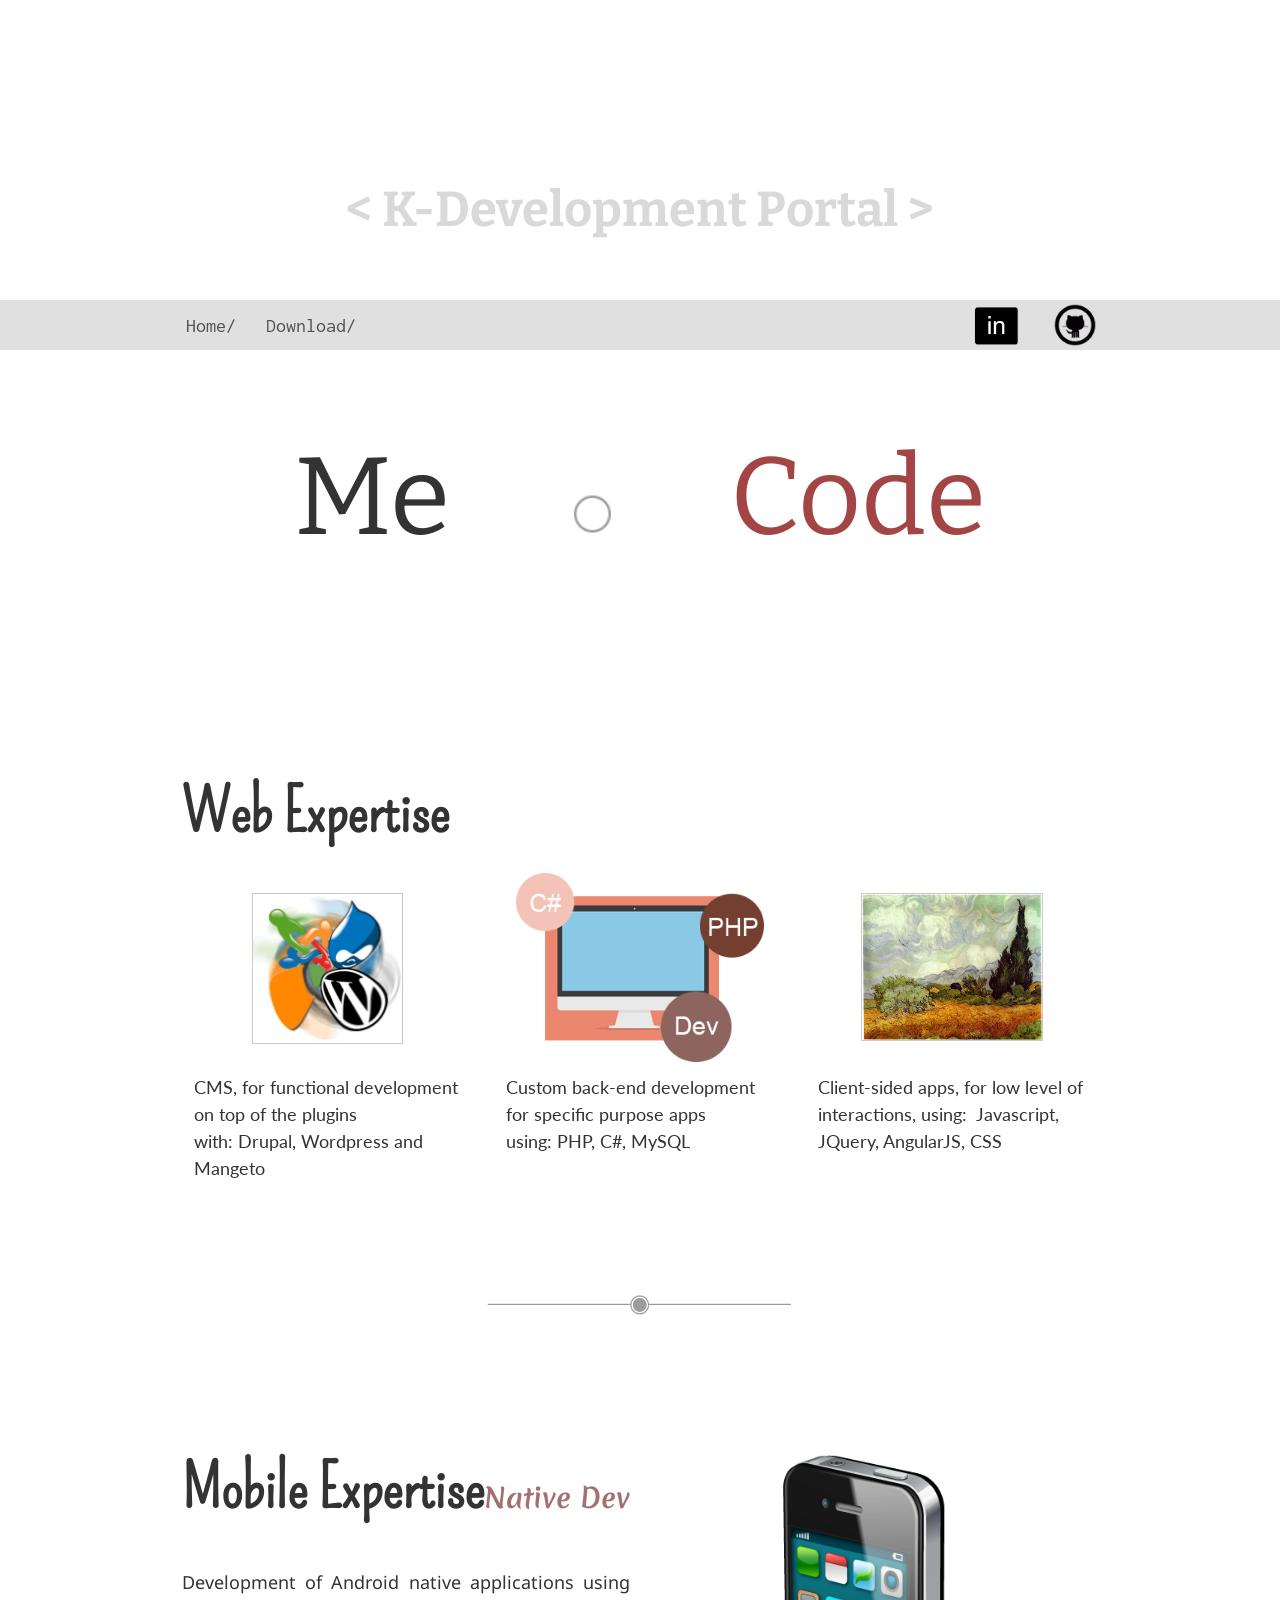
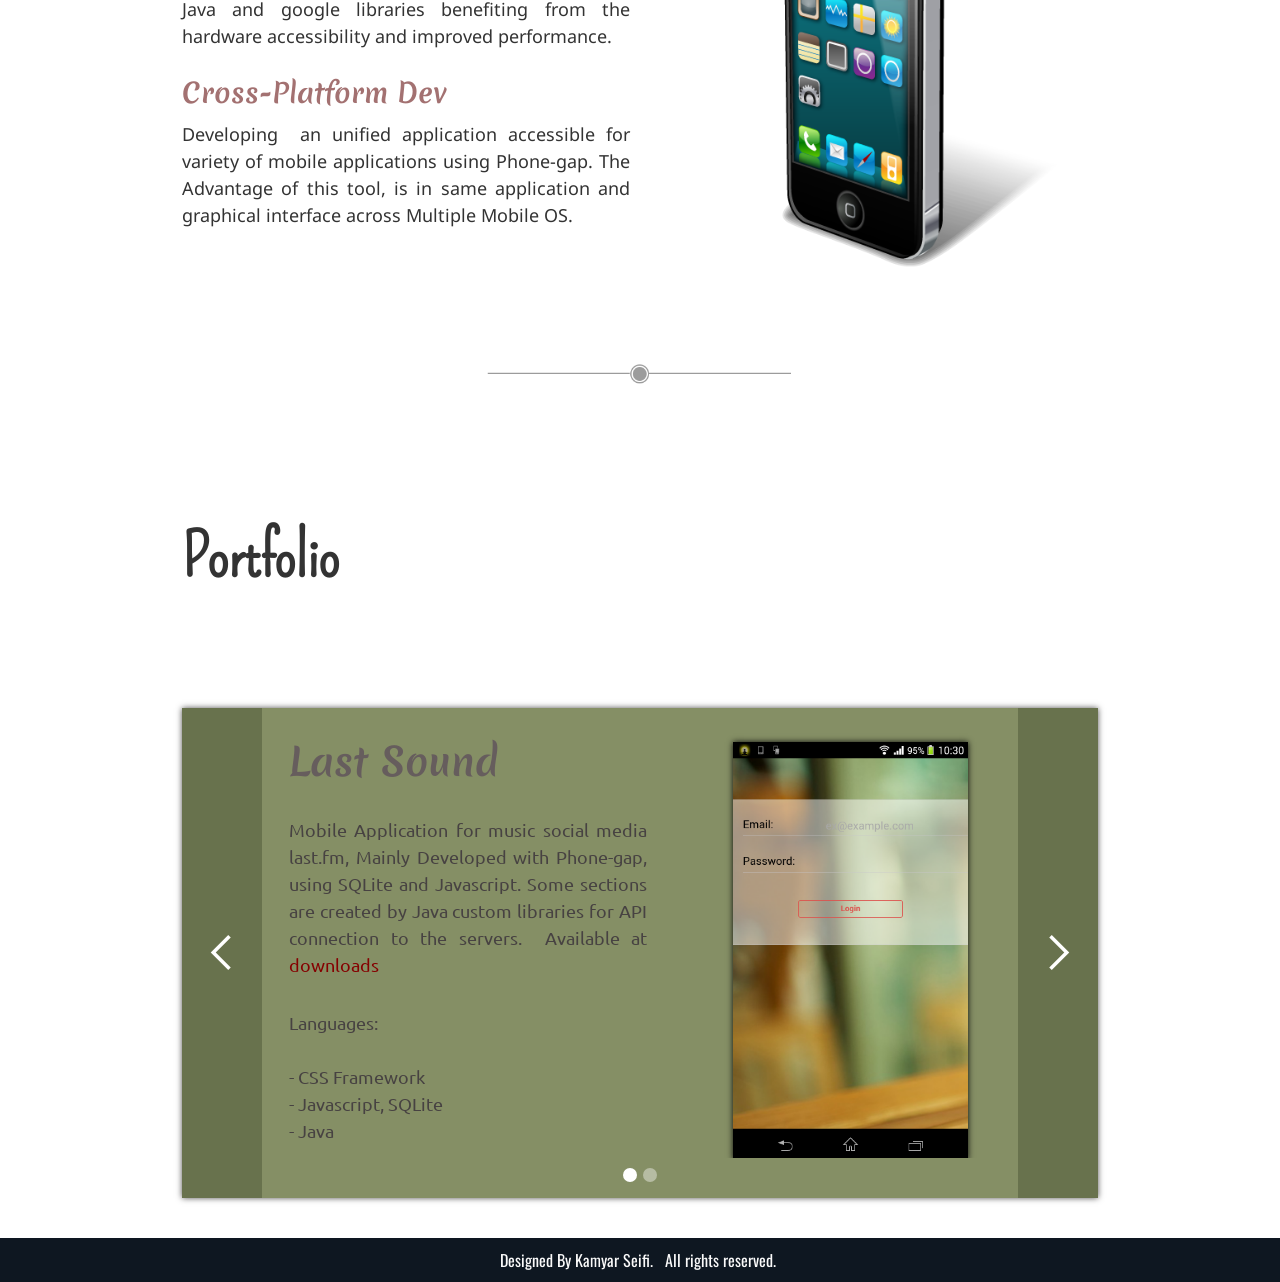
==== index.html @ 2f674eb9 "link fix" ====
<!DOCTYPE html>

<html><head>
<meta http-equiv="Content-Type" content="text/html; charset=UTF-8">
<meta charset="utf-8">
<title>Kamyar Seifi</title>
<meta name="description" content="Web and Mobile application development">
<meta name="keywords" content="web, mobile, development, developer, kamyar, seifi, kamyar seifi">
<meta name="viewport" content="width=device-width, initial-scale=1">
<meta name="generator" content="Webflow">
<link rel="stylesheet" type="text/css" href="./lay.css">
<script src="./webfont.js"></script>
<link rel="stylesheet" href="http://fonts.googleapis.com/css?family=Droid+Sans:400,700%7CInconsolata:400,400italic,700,700italic%7CBitter:400,700,400italic%7COswald:300,400,700%7CLato:100,100italic,300,300italic,400,400italic,700,700italic,900,900italic%7CUbuntu:300,300italic,400,400italic,500,500italic,700,700italic%7CPompiere:regular%7CPatrick+Hand:regular%7CMerienda:regular%7COregano:regular%7CRationale:regular%7CFinger+Paint:regular">
<script>WebFont.load({
  google: {
    families: ["Droid Sans:400,700","Inconsolata:400,400italic,700,700italic","Bitter:400,700,400italic","Oswald:300,400,700","Lato:100,100italic,300,300italic,400,400italic,700,700italic,900,900italic","Ubuntu:300,300italic,400,400italic,500,500italic,700,700italic","Pompiere:regular","Patrick Hand:regular","Merienda:regular","Oregano:regular","Rationale:regular","Finger Paint:regular"]
  }
});</script>
<script type="text/javascript" src=".
/modernizr-2.7.1.js"></script>
</head>

<body>
<div class="main">
<div class="logo">~/Dev/Home</div>
<h1 class="log">&lt; K-Development Portal &gt;</h1></div>
<div class="menu"><div class="w-container">
<div class="w-row"><div class="w-col w-col-1"><a class="menitem w--current" href="#">Home/</a></div><div class="w-col w-col-9"><a class="menitem" href="./downloads.html">Download/&nbsp;</a></div><div class="w-col w-col-1"><img src="./linkedin.png" alt="linkedin" width="104"></div><div class="w-col w-col-1"><img src="./github_login_icon.gif" alt="github" width="50" height="100%"></div></div></div></div><div><div class="w-container"><div class="w-tabs" data-duration-in="300" data-duration-out="100"><div class="w-tab-menu tabs"><a class="w-tab-link w-inline-block tabitem" data-w-tab="Tab 1"><div>Me</div></a><img class="between" src="./bet4.png" width="160" alt="bet4.png"><a class="w-tab-link w--current w-inline-block tabitem" data-w-tab="Tab 2"><div>Code</div></a></div><div class="w-tab-content" id="tcontent"><div class="sp"></div><div class="w-tab-pane tab" data-w-tab="Tab 1"><div class="w-row tabsection"><div class="w-col w-col-3"><img class="aboutimg" src="./ka.png" width="100%" alt="5400f8f20a902ac916a6c963_ka.png" data-ix="new-interaction" style="opacity: 1; transform: translateX(0px) translateY(0px); display: inline-block; transition: opacity 500ms, transform 500ms; -webkit-transition: opacity 500ms, transform 500ms;"></div><div class="w-col w-col-9"><h1 data-ix="new-interaction-2" style="opacity: 1; transform: translateX(0px) translateY(0px); display: inline-block; transition: opacity 750ms, transform 500ms; -webkit-transition: opacity 750ms, transform 500ms;">About&nbsp;Me&nbsp;</h1><p data-ix="new-interaction" style="opacity: 1; transform: translateX(0px) translateY(0px); display: inline-block; transition: opacity 500ms, transform 500ms; -webkit-transition: opacity 500ms, transform 500ms;">Started Developing 5th grade with Visual Basic, built up my way to C++, Python, Got interested in Web Development and CMS with PHP,&nbsp;HTML and CSS. Experienced in Mobile Application Development Specially by Phone-gap.&nbsp;My main interest is multiple layer/language application development which led me to Web and Mobile Application Development.&nbsp;</p></div></div><div class="line"><img src="./line.png" width="350" alt="line.png"></div><div class="tabsection"><div class="w-row"><div class="w-col w-col-8"><h1 data-ix="new-interaction-2" style="opacity: 1; transform: translateX(0px) translateY(0px); display: inline-block; transition: opacity 750ms, transform 500ms; -webkit-transition: opacity 750ms, transform 500ms;">Contact Info&nbsp;</h1><p class="contact" data-ix="new-interaction" style="opacity: 1; transform: translateX(0px) translateY(0px); display: inline-block; transition: opacity 500ms, transform 500ms; -webkit-transition: opacity 500ms, transform 500ms;">You can contact me via the followings:&nbsp;<br><br>Email:&nbsp;&nbsp;Kamyar.Seifi@gmail.com<br><br>LinkedIn:&nbsp;<a class="linkedin" target="_blank" href="http://ca.linkedin.com/pub/kamyar-seifi/80/926/540">Profile</a></p></div><div class="w-col w-col-4" data-ix="new-interaction-2" style="opacity: 1; transform: translateX(0px) translateY(0px); display: inline-block; transition: opacity 750ms, transform 500ms; -webkit-transition: opacity 750ms, transform 500ms;"><img src="./evl.jpg" width="94%" alt="evl.jpg" data-ix="new-interaction-2" style="opacity: 1; transform: translateX(0px) translateY(0px); display: inline-block; transition: opacity 750ms, transform 500ms; -webkit-transition: opacity 750ms, transform 500ms;"></div></div></div></div><div class="w-tab-pane w--tab-active tab" data-w-tab="Tab 2"><div class="tabsection"><h1 class="exp" data-ix="new-interaction-2" style="opacity: 1; transform: translateX(0px) translateY(0px); display: inline-block; transition: opacity 750ms, transform 500ms; -webkit-transition: opacity 750ms, transform 500ms;">Web Expertise</h1><div class="w-row"><div class="w-col w-col-4 expcell"><img class="cellimg" src="./cms.jpg" alt="cms" width="151" data-ix="new-interaction-3" style="opacity: 1; transform: translateX(0px) translateY(0px); display: inline-block; transition: opacity 500ms, transform 500ms; -webkit-transition: opacity 500ms, transform 500ms;"></div><div class="w-col w-col-4 expcell"><img class="mid" src="./appdev.png" alt="backend" width="247.984" data-ix="new-interaction-3" style="opacity: 1; transform: translateX(0px) translateY(0px); display: inline-block; transition: opacity 500ms, transform 500ms; -webkit-transition: opacity 500ms, transform 500ms;"></div><div class="w-col w-col-4 expcell"><img class="cellimg" src="./Vincent_Van_Gogh_0020.jpg" alt="front-end" width="181.984" data-ix="new-interaction-3" style="opacity: 1; transform: translateX(0px) translateY(0px); display: inline-block; transition: opacity 500ms, transform 500ms; -webkit-transition: opacity 500ms, transform 500ms;"></div></div><div class="w-row"><div class="w-col w-col-4"><p class="web-exp" data-ix="new-interaction-3" style="opacity: 0; transform: translateX(0px) translateY(58px);">CMS, for functional development on top of the plugins with:&nbsp;Drupal, Wordpress and Mangeto</p></div><div class="w-col w-col-4"><p class="web-exp" data-ix="new-interaction-3" style="opacity: 0; transform: translateX(0px) translateY(58px);">Custom back-end development for specific purpose apps using:&nbsp;PHP, C#, MySQL</p></div><div class="w-col w-col-4"><p class="web-exp" data-ix="new-interaction-3" style="opacity: 0; transform: translateX(0px) translateY(58px);">Client-sided apps, for low level of interactions, using:&nbsp;&nbsp;Javascript, JQuery, AngularJS, CSS&nbsp;</p></div></div></div><div class="line"><img src="./line.png" width="350" alt="line.png"></div><div class="tabsection"><div class="w-row"><div class="w-col w-col-6"><h1 class="exp" data-ix="new-interaction-2" style="opacity: 0; transform: translateX(-83px) translateY(0px);">Mobile Expertise</h1><h2 class="mexp" data-ix="new-interaction-2" style="opacity: 0; transform: translateX(-83px) translateY(0px);">Native Dev</h2><p data-ix="new-interaction" style="opacity: 0; transform: translateX(-83px) translateY(0px);">Development of Android native applications using Java and google libraries benefiting from the hardware accessibility and improved performance.&nbsp;</p><h2 class="mexp" data-ix="new-interaction-2" style="opacity: 0; transform: translateX(-83px) translateY(0px);">Cross-Platform Dev</h2><p data-ix="new-interaction" style="opacity: 0; transform: translateX(-83px) translateY(0px);">Developing&nbsp;&nbsp;an unified application accessible for variety of mobile applications using Phone-gap. The Advantage of this tool, is in same application and graphical interface across Multiple Mobile OS.&nbsp;</p></div><div class="w-col w-col-6"><img class="mimg" src="./yco5bRMcE.png" alt="mobile dev" data-ix="new-interaction-4" style="opacity: 0; transform: translateX(0px) translateY(58px);"></div></div></div><div class="line"><img src="./line.png" width="350" alt="line.png"></div><div class="tabsection"><h1 class="exp" data-ix="new-interaction-2" style="opacity: 0; transform: translateX(-83px) translateY(0px);">Portfolio&nbsp;</h1></div><div class="w-slider slider" data-animation="slide" data-duration="500" data-infinite="1"><div class="w-slider-mask mask"><div class="w-slide s1" style="transform: translateX(0px); opacity: 1;"><div class="w-row"><div class="w-col w-col-6"><h2 class="porthead">Last Sound</h2><p class="portpara">Mobile Application for music social media last.fm, Mainly Developed with Phone-gap, using SQLite and Javascript. Some sections are created by Java custom libraries for API connection to the servers.&nbsp;&nbsp;Available at <a class="l" href="./downloads.html">downloads</a></p><p class="portpara">Languages:&nbsp;<br><br>- CSS Framework<br>- Javascript, SQLite<br>- Java&nbsp;</p></div><div class="w-col w-col-6 portimg"><img class="pm" src="./s2.png" height="418" alt="s2.png"></div></div></div><div class="w-slide s1" style="transform: translateX(0px); opacity: 1;"><div class="w-row"><div class="w-col w-col-4"><img class="contim" src="./aTqB7nXTM.png" alt="aTqB7nXTM.png"></div><div class="w-col w-col-8"><h1 class="cont">Continue On...&nbsp;</h1></div></div></div></div><div class="w-slider-arrow-left arr"><div class="w-icon-slider-left"></div></div><div class="w-slider-arrow-right arr"><div class="w-icon-slider-right"></div></div><div class="w-slider-nav w-round"><div class="w-slider-dot w-active" data-wf-ignore=""></div><div class="w-slider-dot" data-wf-ignore=""></div></div></div></div></div></div></div></div><div class="footer"><div class="w-container"><div>Designed By Kamyar Seifi. &nbsp;&nbsp;All rights reserved.&nbsp;</div></div></div>
<script type="text/javascript" src="./jquery.min.js"></script>
<script type="text/javascript" src="./webflow.js"></script>

</body></html>
---- lay.css ----
/* Generated on: Sun Aug 31 2014 18:28:25 GMT+0000 (UTC) */
/* ==========================================================================
   normalize.css v2.0.1, along with Webflow base CSS | MIT License | git.io/normalize
   ========================================================================== */
/*! normalize.css v2.1.3 | MIT License | git.io/normalize */article,aside,details,figcaption,figure,footer,header,hgroup,main,nav,section,summary{display:block}audio,canvas,video{display:inline-block}audio:not([controls]){display:none;height:0}[hidden],template{display:none}html{font-family:sans-serif;-ms-text-size-adjust:100%;-webkit-text-size-adjust:100%}body{margin:0}a{background:transparent}a:focus{outline:thin dotted}a:active,a:hover{outline:0}h1{font-size:2em;margin:0.67em 0}abbr[title]{border-bottom:1px dotted}b,strong{font-weight:bold}dfn{font-style:italic}hr{-moz-box-sizing:content-box;box-sizing:content-box;height:0}mark{background:#ff0;color:#000}code,kbd,pre,samp{font-family:monospace, serif;font-size:1em}pre{white-space:pre-wrap}q{quotes:"\201C" "\201D" "\2018" "\2019"}small{font-size:80%}sub,sup{font-size:75%;line-height:0;position:relative;vertical-align:baseline}sup{top:-0.5em}sub{bottom:-0.25em}img{border:0}svg:not(:root){overflow:hidden}figure{margin:0}fieldset{border:1px solid #c0c0c0;margin:0 2px;padding:0.35em 0.625em 0.75em}legend{border:0;padding:0}button,input,select,textarea{font-family:inherit;font-size:100%;margin:0}button,input{line-height:normal}button,select{text-transform:none}button,html input[type="button"],input[type="reset"],input[type="submit"]{-webkit-appearance:button;cursor:pointer}button[disabled],html input[disabled]{cursor:default}input[type="checkbox"],input[type="radio"]{box-sizing:border-box;padding:0}input[type="search"]{-webkit-appearance:textfield;-moz-box-sizing:content-box;-webkit-box-sizing:content-box;box-sizing:content-box}input[type="search"]::-webkit-search-cancel-button,input[type="search"]::-webkit-search-decoration{-webkit-appearance:none}button::-moz-focus-inner,input::-moz-focus-inner{border:0;padding:0}textarea{overflow:auto;vertical-align:top}table{border-collapse:collapse;border-spacing:0}

/* ==========================================================================
   Start of base Webflow CSS - If you're looking for some ultra-clean CSS, skip the boilerplate and see the unminified code below.
   ========================================================================== */
@font-face{font-family:'webflow-icons';src:url([data-uri]) format('truetype'),url([data-uri]) format('woff');font-weight:normal;font-style:normal}[class^="w-icon-"],[class*=" w-icon-"]{font-family:'webflow-icons';speak:none;font-style:normal;font-weight:normal;font-variant:normal;text-transform:none;line-height:1;-webkit-font-smoothing:antialiased;-moz-osx-font-smoothing:grayscale}.w-icon-slider-right:before{content:"\e600"}.w-icon-slider-left:before{content:"\e601"}.w-icon-nav-menu:before{content:"\e602"}.w-icon-arrow-down:before,.w-icon-dropdown-toggle:before{content:"\e603"}*{-webkit-box-sizing:border-box;-moz-box-sizing:border-box;box-sizing:border-box}html{height:100%}body{margin:0;min-height:100%;background-color:#fff;color:#333}img{max-width:100%;vertical-align:middle;display:inline-block}html.w-mod-touch *{background-attachment:scroll !important}a:focus{outline:0}.w-block{display:block}.w-inline-block{max-width:100%;display:inline-block}.w-clearfix:before,.w-clearfix:after{content:" ";display:table}.w-clearfix:after{clear:both}.w-hidden{display:none}h1,h2,h3,h4,h5,h6{margin:0}p{margin:0}blockquote{margin:0}ul,ol{margin-top:0;margin-bottom:0}.w-list-unstyled{padding-left:0;list-style:none}.w-embed:before,.w-embed:after{content:" ";display:table}.w-embed:after{clear:both}.w-video{width:100%;position:relative;padding:0}.w-video iframe,.w-video object,.w-video embed{position:absolute;top:0;left:0;width:100%;height:100%}fieldset{padding:0;margin:0;border:0}button,html input[type="button"],input[type="reset"],input[type="submit"]{cursor:pointer;-webkit-appearance:button}.w-form{margin:0 0 15px}.w-form-done{display:none;padding:10px;background-color:#dddddd}.w-form-fail{display:none;margin-top:10px;padding:10px;background-color:#ffdede}label{display:block;margin-bottom:5px;font-weight:bold}.w-input,.w-select{display:block;width:100%;height:38px;padding:8px 12px;margin-bottom:10px;font-size:14px;line-height:1.428571429;color:#555555;vertical-align:middle;background-color:#ffffff;border:1px solid #cccccc}.w-input:-moz-placeholder,.w-select:-moz-placeholder{color:#999}.w-input::-moz-placeholder,.w-select::-moz-placeholder{color:#999;opacity:1}.w-input:-ms-input-placeholder,.w-select:-ms-input-placeholder{color:#999}.w-input::-webkit-input-placeholder,.w-select::-webkit-input-placeholder{color:#999}.w-input:focus,.w-select:focus{border-color:rgba(82,168,236,0.8);outline:0}.w-input[disabled],.w-select[disabled],.w-input[readonly],.w-select[readonly],fieldset[disabled] .w-input,fieldset[disabled] .w-select{cursor:not-allowed;background-color:#eeeeee}textarea.w-input,textarea.w-select{height:auto}.w-select[multiple]{height:auto}.w-button{display:inline-block;padding:12px;background-color:black;color:white;border:0;line-height:inherit}.w-form-label{display:inline-block;cursor:pointer;font-weight:normal;margin-bottom:0px}.w-checkbox,.w-radio{display:block;margin-bottom:5px;padding-left:20px}.w-checkbox:before,.w-radio:before,.w-checkbox:after,.w-radio:after{content:" ";display:table}.w-checkbox:after,.w-radio:after{clear:both}.w-checkbox-input,.w-radio-input{margin:4px 0 0;margin-top:1px \9;line-height:normal;float:left;margin-left:-20px}.w-radio-input{margin-top:3px}.w-container{margin-left:auto;margin-right:auto;max-width:940px}.w-container:before,.w-container:after{content:" ";display:table}.w-container:after{clear:both}.w-container .w-row{margin-left:-10px;margin-right:-10px}.w-row:before,.w-row:after{content:" ";display:table}.w-row:after{clear:both}.w-row .w-row{margin-left:0;margin-right:0}.w-col{position:relative;float:left;width:100%;min-height:1px;padding-left:10px;padding-right:10px}.w-col .w-col{padding-left:0;padding-right:0}.w-col-1{width:8.33333333%}.w-col-2{width:16.66666667%}.w-col-3{width:25%}.w-col-4{width:33.33333333%}.w-col-5{width:41.66666667%}.w-col-6{width:50%}.w-col-7{width:58.33333333%}.w-col-8{width:66.66666667%}.w-col-9{width:75%}.w-col-10{width:83.33333333%}.w-col-11{width:91.66666667%}.w-col-12{width:100%}.w-col-push-1{left:8.33333333%}.w-col-push-2{left:16.66666667%}.w-col-push-3{left:25%}.w-col-push-4{left:33.33333333%}.w-col-push-5{left:41.66666667%}.w-col-push-6{left:50%}.w-col-push-7{left:58.33333333%}.w-col-push-8{left:66.66666667%}.w-col-push-9{left:75%}.w-col-push-10{left:83.33333333%}.w-col-push-11{left:91.66666667%}.w-col-pull-1{right:8.33333333%}.w-col-pull-2{right:16.66666667%}.w-col-pull-3{right:25%}.w-col-pull-4{right:33.33333333%}.w-col-pull-5{right:41.66666667%}.w-col-pull-6{right:50%}.w-col-pull-7{right:58.33333333%}.w-col-pull-8{right:66.66666667%}.w-col-pull-9{right:75%}.w-col-pull-10{right:83.33333333%}.w-col-pull-11{right:91.66666667%}.w-col-offset-1{margin-left:8.33333333%}.w-col-offset-2{margin-left:16.66666667%}.w-col-offset-3{margin-left:25%}.w-col-offset-4{margin-left:33.33333333%}.w-col-offset-5{margin-left:41.66666667%}.w-col-offset-6{margin-left:50%}.w-col-offset-7{margin-left:58.33333333%}.w-col-offset-8{margin-left:66.66666667%}.w-col-offset-9{margin-left:75%}.w-col-offset-10{margin-left:83.33333333%}.w-col-offset-11{margin-left:91.66666667%}.w-hidden-main{display:none !important}@media screen and (max-width:991px){.w-container{max-width:728px}.w-hidden-main{display:inherit !important}.w-hidden-medium{display:none !important}.w-col-medium-1{width:8.33333333%}.w-col-medium-2{width:16.66666667%}.w-col-medium-3{width:25%}.w-col-medium-4{width:33.33333333%}.w-col-medium-5{width:41.66666667%}.w-col-medium-6{width:50%}.w-col-medium-7{width:58.33333333%}.w-col-medium-8{width:66.66666667%}.w-col-medium-9{width:75%}.w-col-medium-10{width:83.33333333%}.w-col-medium-11{width:91.66666667%}.w-col-medium-12{width:100%}.w-col-medium-push-1{left:8.33333333%}.w-col-medium-push-2{left:16.66666667%}.w-col-medium-push-3{left:25%}.w-col-medium-push-4{left:33.33333333%}.w-col-medium-push-5{left:41.66666667%}.w-col-medium-push-6{left:50%}.w-col-medium-push-7{left:58.33333333%}.w-col-medium-push-8{left:66.66666667%}.w-col-medium-push-9{left:75%}.w-col-medium-push-10{left:83.33333333%}.w-col-medium-push-11{left:91.66666667%}.w-col-medium-pull-1{right:8.33333333%}.w-col-medium-pull-2{right:16.66666667%}.w-col-medium-pull-3{right:25%}.w-col-medium-pull-4{right:33.33333333%}.w-col-medium-pull-5{right:41.66666667%}.w-col-medium-pull-6{right:50%}.w-col-medium-pull-7{right:58.33333333%}.w-col-medium-pull-8{right:66.66666667%}.w-col-medium-pull-9{right:75%}.w-col-medium-pull-10{right:83.33333333%}.w-col-medium-pull-11{right:91.66666667%}.w-col-medium-offset-1{margin-left:8.33333333%}.w-col-medium-offset-2{margin-left:16.66666667%}.w-col-medium-offset-3{margin-left:25%}.w-col-medium-offset-4{margin-left:33.33333333%}.w-col-medium-offset-5{margin-left:41.66666667%}.w-col-medium-offset-6{margin-left:50%}.w-col-medium-offset-7{margin-left:58.33333333%}.w-col-medium-offset-8{margin-left:66.66666667%}.w-col-medium-offset-9{margin-left:75%}.w-col-medium-offset-10{margin-left:83.33333333%}.w-col-medium-offset-11{margin-left:91.66666667%}.w-col-stack{width:100%;left:auto;right:auto}}@media screen and (max-width:767px){.w-hidden-main{display:inherit !important}.w-hidden-medium{display:inherit !important}.w-hidden-small{display:none !important}.w-row,.w-container .w-row{margin-left:0;margin-right:0}.w-col{width:100%;left:auto;right:auto}.w-col-small-1{width:8.33333333%}.w-col-small-2{width:16.66666667%}.w-col-small-3{width:25%}.w-col-small-4{width:33.33333333%}.w-col-small-5{width:41.66666667%}.w-col-small-6{width:50%}.w-col-small-7{width:58.33333333%}.w-col-small-8{width:66.66666667%}.w-col-small-9{width:75%}.w-col-small-10{width:83.33333333%}.w-col-small-11{width:91.66666667%}.w-col-small-12{width:100%}.w-col-small-push-1{left:8.33333333%}.w-col-small-push-2{left:16.66666667%}.w-col-small-push-3{left:25%}.w-col-small-push-4{left:33.33333333%}.w-col-small-push-5{left:41.66666667%}.w-col-small-push-6{left:50%}.w-col-small-push-7{left:58.33333333%}.w-col-small-push-8{left:66.66666667%}.w-col-small-push-9{left:75%}.w-col-small-push-10{left:83.33333333%}.w-col-small-push-11{left:91.66666667%}.w-col-small-pull-1{right:8.33333333%}.w-col-small-pull-2{right:16.66666667%}.w-col-small-pull-3{right:25%}.w-col-small-pull-4{right:33.33333333%}.w-col-small-pull-5{right:41.66666667%}.w-col-small-pull-6{right:50%}.w-col-small-pull-7{right:58.33333333%}.w-col-small-pull-8{right:66.66666667%}.w-col-small-pull-9{right:75%}.w-col-small-pull-10{right:83.33333333%}.w-col-small-pull-11{right:91.66666667%}.w-col-small-offset-1{margin-left:8.33333333%}.w-col-small-offset-2{margin-left:16.66666667%}.w-col-small-offset-3{margin-left:25%}.w-col-small-offset-4{margin-left:33.33333333%}.w-col-small-offset-5{margin-left:41.66666667%}.w-col-small-offset-6{margin-left:50%}.w-col-small-offset-7{margin-left:58.33333333%}.w-col-small-offset-8{margin-left:66.66666667%}.w-col-small-offset-9{margin-left:75%}.w-col-small-offset-10{margin-left:83.33333333%}.w-col-small-offset-11{margin-left:91.66666667%}}@media screen and (max-width:479px){.w-container{max-width:none}.w-hidden-main{display:inherit !important}.w-hidden-medium{display:inherit !important}.w-hidden-small{display:inherit !important}.w-hidden-tiny{display:none !important}.w-col{width:100%}.w-col-tiny-1{width:8.33333333%}.w-col-tiny-2{width:16.66666667%}.w-col-tiny-3{width:25%}.w-col-tiny-4{width:33.33333333%}.w-col-tiny-5{width:41.66666667%}.w-col-tiny-6{width:50%}.w-col-tiny-7{width:58.33333333%}.w-col-tiny-8{width:66.66666667%}.w-col-tiny-9{width:75%}.w-col-tiny-10{width:83.33333333%}.w-col-tiny-11{width:91.66666667%}.w-col-tiny-12{width:100%}.w-col-tiny-push-1{left:8.33333333%}.w-col-tiny-push-2{left:16.66666667%}.w-col-tiny-push-3{left:25%}.w-col-tiny-push-4{left:33.33333333%}.w-col-tiny-push-5{left:41.66666667%}.w-col-tiny-push-6{left:50%}.w-col-tiny-push-7{left:58.33333333%}.w-col-tiny-push-8{left:66.66666667%}.w-col-tiny-push-9{left:75%}.w-col-tiny-push-10{left:83.33333333%}.w-col-tiny-push-11{left:91.66666667%}.w-col-tiny-pull-1{right:8.33333333%}.w-col-tiny-pull-2{right:16.66666667%}.w-col-tiny-pull-3{right:25%}.w-col-tiny-pull-4{right:33.33333333%}.w-col-tiny-pull-5{right:41.66666667%}.w-col-tiny-pull-6{right:50%}.w-col-tiny-pull-7{right:58.33333333%}.w-col-tiny-pull-8{right:66.66666667%}.w-col-tiny-pull-9{right:75%}.w-col-tiny-pull-10{right:83.33333333%}.w-col-tiny-pull-11{right:91.66666667%}.w-col-tiny-offset-1{margin-left:8.33333333%}.w-col-tiny-offset-2{margin-left:16.66666667%}.w-col-tiny-offset-3{margin-left:25%}.w-col-tiny-offset-4{margin-left:33.33333333%}.w-col-tiny-offset-5{margin-left:41.66666667%}.w-col-tiny-offset-6{margin-left:50%}.w-col-tiny-offset-7{margin-left:58.33333333%}.w-col-tiny-offset-8{margin-left:66.66666667%}.w-col-tiny-offset-9{margin-left:75%}.w-col-tiny-offset-10{margin-left:83.33333333%}.w-col-tiny-offset-11{margin-left:91.66666667%}}.w-widget{position:relative}.w-widget-map{width:100%;height:400px}.w-widget-map label{width:auto;display:inline}.w-widget-map img{max-width:inherit}.w-widget-map .gm-style-iw{width:90% !important;height:auto !important;top:7px !important;left:6% !important;display:inline;text-align:center;overflow:hidden}.w-widget-map .gm-style-iw+div{display:none}.w-widget-twitter{overflow:hidden}.w-widget-gplus{overflow:hidden}.w-slider{position:relative;height:300px;text-align:center;background:rgba(153,153,153,0.5);clear:both;-webkit-tap-highlight-color:rgba(0,0,0,0);tap-highlight-color:rgba(0,0,0,0)}.w-slider-mask{position:relative;display:block;overflow:hidden;z-index:1;left:0;right:0;height:100%;white-space:nowrap}.w-slide{position:relative;display:inline-block;vertical-align:top;width:100%;height:100%;white-space:normal;text-align:left}.w-slider-nav{position:absolute;z-index:2;top:auto;right:0;bottom:0;left:0;margin:auto;padding-top:10px;height:40px;text-align:center;-webkit-tap-highlight-color:rgba(0,0,0,0);tap-highlight-color:rgba(0,0,0,0)}.w-slider-nav.w-round>div{-webkit-border-radius:100%;-webkit-background-clip:padding-box;-moz-border-radius:100%;-moz-background-clip:padding;border-radius:100%;background-clip:padding-box}.w-slider-nav.w-num>div{width:auto;height:auto;padding:0.2em 0.5em;font-size:inherit;line-height:inherit}.w-slider-nav.w-shadow>div{-webkit-box-shadow:0 0 3px rgba(51, 51, 51, 0.4);-moz-box-shadow:0 0 3px rgba(51, 51, 51, 0.4);box-shadow:0 0 3px rgba(51, 51, 51, 0.4)}.w-slider-nav-invert{color:#fff}.w-slider-nav-invert>div{background-color:rgba(34,34,34,0.4)}.w-slider-nav-invert>div.w-active{background-color:#222}.w-slider-dot{position:relative;display:inline-block;width:1em;height:1em;background-color:rgba(255,255,255,0.4);cursor:pointer;margin:0 3px 0.5em;-webkit-transition:background-color 100ms, color 100ms;-moz-transition:background-color 100ms, color 100ms;-o-transition:background-color 100ms, color 100ms;transition:background-color 100ms, color 100ms}.w-slider-dot.w-active{background-color:#fff}.w-slider-arrow-left,.w-slider-arrow-right{position:absolute;width:80px;top:0;right:0;bottom:0;left:0;margin:auto;cursor:pointer;overflow:hidden;color:white;font-size:40px;-webkit-tap-highlight-color:rgba(0,0,0,0);tap-highlight-color:rgba(0,0,0,0);-webkit-user-select:none;-moz-user-select:none;-ms-user-select:none;user-select:none}.w-slider-arrow-left [class^="w-icon-"],.w-slider-arrow-right [class^="w-icon-"],.w-slider-arrow-left [class*=" w-icon-"],.w-slider-arrow-right [class*=" w-icon-"]{position:absolute}.w-slider-arrow-left{z-index:3;right:auto}.w-slider-arrow-right{z-index:4;left:auto}.w-icon-slider-left,.w-icon-slider-right{top:0;right:0;bottom:0;left:0;margin:auto;width:1em;height:1em}.w-dropdown{display:inline-block;position:relative;text-align:left;margin-left:auto;margin-right:auto;z-index:900}.w-dropdown-btn,.w-dropdown-toggle,.w-dropdown-link{position:relative;vertical-align:top;text-decoration:none;color:#222;padding:20px;text-align:left;margin-left:auto;margin-right:auto;white-space:nowrap}.w-dropdown-toggle{-webkit-user-select:none;-moz-user-select:none;-ms-user-select:none;user-select:none;display:inline-block;cursor:pointer;padding-right:40px}.w-dropdown-toggle:focus{outline:0}.w-icon-dropdown-toggle{position:absolute;top:0;right:0;bottom:0;margin:auto;margin-right:20px;width:1em;height:1em}.w-dropdown-list{position:absolute;background:#f2f2f2;display:none;min-width:100%}.w-dropdown-list.w--open{display:block}.w-dropdown-link{padding:10px 20px;display:block}.w-dropdown-link.w--current{color:#339ce1}.w-nav[data-collapse="all"] .w-dropdown,.w-nav[data-collapse="all"] .w-dropdown-toggle{display:block}.w-nav[data-collapse="all"] .w-dropdown-list{position:static}@media screen and (max-width:991px){.w-nav[data-collapse="medium"] .w-dropdown,.w-nav[data-collapse="medium"] .w-dropdown-toggle{display:block}.w-nav[data-collapse="medium"] .w-dropdown-list{position:static}}@media screen and (max-width:767px){.w-nav[data-collapse="small"] .w-dropdown,.w-nav[data-collapse="small"] .w-dropdown-toggle{display:block}.w-nav[data-collapse="small"] .w-dropdown-list{position:static}.w-nav-brand{padding-left:10px}}@media screen and (max-width:479px){.w-nav[data-collapse="tiny"] .w-dropdown,.w-nav[data-collapse="tiny"] .w-dropdown-toggle{display:block}.w-nav[data-collapse="tiny"] .w-dropdown-list{position:static}}.w-lightbox-backdrop{position:fixed;top:0;right:0;bottom:0;left:0;color:#fff;font-family:"Helvetica Neue",Helvetica,Ubuntu,"Segoe UI",Verdana,sans-serif;font-size:17px;font-weight:300;text-align:center;background:rgba(0,0,0,0.9);z-index:2000;outline:0;opacity:0;-webkit-user-select:none;-moz-user-select:none;-ms-user-select:none;-webkit-tap-highlight-color:transparent;-webkit-transform:translate(0, 0)}.w-lightbox-backdrop,.w-lightbox-container{height:100%;overflow:auto;-webkit-overflow-scrolling:touch}.w-lightbox-content{position:relative;height:100vh;overflow:hidden}.w-lightbox-view{position:absolute;width:100vw;height:100vh;opacity:0}.w-lightbox-view:before{content:"";height:100vh}.w-lightbox-group,.w-lightbox-group .w-lightbox-view,.w-lightbox-group .w-lightbox-view:before{height:86vh}.w-lightbox-frame,.w-lightbox-view:before{display:inline-block;vertical-align:middle}.w-lightbox-figure{position:relative;margin:0}.w-lightbox-group .w-lightbox-figure{cursor:pointer}.w-lightbox-img{width:auto;height:auto;max-width:none}.w-lightbox-image{display:block;max-width:100vw;max-height:100vh}.w-lightbox-group .w-lightbox-image{max-height:86vh}.w-lightbox-caption{position:absolute;right:0;bottom:0;left:0;padding:.5em 1em;background:rgba(0,0,0,0.4);text-align:left;text-overflow:ellipsis;white-space:nowrap;overflow:hidden}.w-lightbox-embed{position:absolute;top:0;right:0;bottom:0;left:0;width:100%;height:100%}.w-lightbox-control{position:absolute;top:0;width:4em;background-size:24px;background-repeat:no-repeat;background-position:center;cursor:pointer;-webkit-transition:all .3s;transition:all .3s}.w-lightbox-left{display:none;bottom:0;left:0;background-image:url("[data-uri]")}.w-lightbox-right{display:none;right:0;bottom:0;background-image:url("[data-uri]")}.w-lightbox-close{right:0;height:2.6em;background-image:url("[data-uri]");background-size:18px}.w-lightbox-strip{padding:0 1vh;line-height:0;white-space:nowrap;overflow-x:auto;overflow-y:hidden}.w-lightbox-item{display:inline-block;width:10vh;padding:2vh 1vh;box-sizing:content-box;cursor:pointer;-webkit-transform:translate3d(0, 0, 0)}.w-lightbox-active{opacity:.3}.w-lightbox-thumbnail{position:relative;height:10vh;background:#222;overflow:hidden}.w-lightbox-thumbnail-image{position:absolute;top:0;left:0}.w-lightbox-thumbnail .w-lightbox-tall{top:50%;width:100%;-webkit-transform:translate(0, -50%);-ms-transform:translate(0, -50%);transform:translate(0, -50%)}.w-lightbox-thumbnail .w-lightbox-wide{left:50%;height:100%;-webkit-transform:translate(-50%, 0);-ms-transform:translate(-50%, 0);transform:translate(-50%, 0)}.w-lightbox-spinner{position:absolute;top:50%;left:50%;box-sizing:border-box;width:40px;height:40px;margin-top:-20px;margin-left:-20px;border:5px solid rgba(0,0,0,0.4);border-radius:50%;-webkit-animation:spin .8s infinite linear;animation:spin .8s infinite linear}.w-lightbox-spinner:after{content:"";position:absolute;top:-4px;right:-4px;bottom:-4px;left:-4px;border:3px solid transparent;border-bottom-color:#fff;border-radius:50%}.w-lightbox-hide{display:none}.w-lightbox-noscroll{overflow:hidden}@media (min-width:768px){.w-lightbox-content{height:96vh;margin-top:2vh}.w-lightbox-view,.w-lightbox-view:before{height:96vh}.w-lightbox-group,.w-lightbox-group .w-lightbox-view,.w-lightbox-group .w-lightbox-view:before{height:84vh}.w-lightbox-image{max-width:96vw;max-height:96vh}.w-lightbox-group .w-lightbox-image{max-width:82.3vw;max-height:84vh}.w-lightbox-left,.w-lightbox-right{display:block;opacity:.5}.w-lightbox-close{opacity:.8}.w-lightbox-control:hover{opacity:1}}.w-lightbox-inactive,.w-lightbox-inactive:hover{opacity:0}.w-nav{position:relative;background:#BBB;z-index:1000}.w-nav:before,.w-nav:after{content:" ";display:table}.w-nav:after{clear:both}.w-nav-brand{position:relative;float:left;text-decoration:none;color:#222}.w-nav-link{position:relative;display:inline-block;vertical-align:top;text-decoration:none;color:#222;padding:20px;text-align:left;margin-left:auto;margin-right:auto}.w-nav-link.w--current{color:#339ce1}.w-nav-menu{position:relative;float:right}.w--nav-menu-open{display:block !important;position:absolute;top:100%;left:0;right:0;background:#999;text-align:center;overflow:visible;min-width:200px}.w--nav-link-open{display:block;position:relative}.w-nav-overlay{position:absolute;overflow:hidden;display:none;top:100%;left:0;right:0;width:100%}.w-nav-overlay .w--nav-menu-open{top:0}.w-nav[data-animation="over-left"] .w-nav-overlay{width:auto}.w-nav[data-animation="over-left"] .w-nav-overlay,.w-nav[data-animation="over-left"] .w--nav-menu-open{right:auto;z-index:1;top:0}.w-nav[data-animation="over-right"] .w-nav-overlay{width:auto}.w-nav[data-animation="over-right"] .w-nav-overlay,.w-nav[data-animation="over-right"] .w--nav-menu-open{left:auto;z-index:1;top:0}.w-nav-button{position:relative;float:right;padding:18px;font-size:24px;display:none;cursor:pointer;-webkit-tap-highlight-color:rgba(0,0,0,0);tap-highlight-color:rgba(0,0,0,0);-webkit-user-select:none;-moz-user-select:none;-ms-user-select:none;user-select:none}.w-nav-button.w--open{background-color:#999;color:white}.w-nav[data-collapse="all"] .w-nav-menu{display:none}.w-nav[data-collapse="all"] .w-nav-button{display:block}@media screen and (max-width:991px){.w-nav[data-collapse="medium"] .w-nav-menu{display:none}.w-nav[data-collapse="medium"] .w-nav-button{display:block}}@media screen and (max-width:767px){.w-nav[data-collapse="small"] .w-nav-menu{display:none}.w-nav[data-collapse="small"] .w-nav-button{display:block}.w-nav-brand{padding-left:10px}}@media screen and (max-width:479px){.w-nav[data-collapse="tiny"] .w-nav-menu{display:none}.w-nav[data-collapse="tiny"] .w-nav-button{display:block}}.w-tabs{position:relative}.w-tabs:before,.w-tabs:after{content:" ";display:table}.w-tabs:after{clear:both}.w-tab-menu{position:relative}.w-tab-link{position:relative;display:inline-block;vertical-align:top;text-decoration:none;padding:8px 30px;text-align:left;cursor:pointer;background-color:#E8E8E8}.w-tab-link.w--current{background-color:#BCD3F3}.w-tab-content{position:relative;display:block;overflow:hidden}.w-tab-pane{position:relative;display:none}.w--tab-active{display:block}@media screen and (max-width:479px){.w-tab-link{display:block}}.w-ix-emptyfix:after{content:""}@-webkit-keyframes spin{0%{-webkit-transform:rotate(0deg)}100%{-webkit-transform:rotate(360deg)}}@keyframes spin{0%{transform:rotate(0deg)}100%{transform:rotate(360deg)}}.w-dyn-loading{display:block;padding:10px}.w-dyn-items{display:none}.w-dyn-items.visible{display:block}.w-dyn-empty{display:none;padding:10px;background-color:#dddddd}.w-dyn-error{display:none;padding:10px;background-color:#ffdede}

/* ==========================================================================
   Start of custom Webflow CSS
   ========================================================================== */
body {
  padding: 0px;
  font-family: Arial, 'Helvetica Neue', Helvetica, sans-serif;
  color: #333;
  font-size: 14px;
  line-height: 20px;
}
h1 {
  display: inline-block;
  margin-top: 5px;
  margin-bottom: 10px;
  padding-top: 14px;
  padding-bottom: 14px;
  padding-left: 0px;
  font-family: Pompiere, sans-serif;
  font-size: 50px;
  line-height: 78px;
  font-weight: 700;
  text-align: left;
}
h2 {
  margin-top: 20px;
  margin-bottom: 10px;
  font-size: 32px;
  line-height: 36px;
  font-weight: 700;
}
h3 {
  margin-top: 20px;
  margin-bottom: 10px;
  font-size: 24px;
  line-height: 30px;
  font-weight: 700;
}
h4 {
  margin-top: 10px;
  margin-bottom: 10px;
  font-size: 18px;
  line-height: 24px;
  font-weight: 700;
}
h5 {
  margin-top: 10px;
  margin-bottom: 10px;
  font-size: 14px;
  line-height: 20px;
  font-weight: 700;
}
h6 {
  margin-top: 10px;
  margin-bottom: 10px;
  font-size: 12px;
  line-height: 18px;
  font-weight: 700;
}
p {
  min-width: 0px;
  margin-bottom: 5px;
  padding-left: 0px;
  font-family:'Droid Sans', sans-serif;
  font-size: 18px;
  line-height: 27px;
  text-align: justify;
}
.button {
  display: inline-block;
  padding: 4px 15px;
  background-color: black;
  color: white;
  text-align: center;
  text-decoration: none;
}
.logo_col {
  display: block;
  padding-right: 0px;
  padding-left: 0px;
  background-color: black;
}
.bheader {
  display: block;
  margin-top: 0px;
  padding: 0px;
  box-shadow: black 1px 1px 3px 0px;
}
.c1 {
  padding: 2px;
  background-color: #d14949;
}
.c2 {
  padding: 2px;
  background-color: #00bd9a;
}
.c3 {
  padding: 2px;
  background-color: #e8b21c;
}
.c4 {
  padding: 2px;
  background-color: #80f;
}
.head {
  border-bottom: 0px none black;
}
.men {
  color: black;
  text-align: center;
  text-decoration: none;
}
.menitem {
  position: relative;
  display: inline-block;
  height: 100%;
  padding: 16px;
  background-color: transparent;
  font-family: Inconsolata, monospace;
  color: #525252;
  font-size: 20px;
  font-weight: 400;
  text-decoration: none;
}
.menitem:hover {
  background-color: transparent;
  color: black;
  font-weight: 400;
}
.main {
  width: 100%;
  height: 300px;
  border-top-left-radius: 1px;
  background-image: url(http://uploads.webflow.com/54003120a584c663122b82d4/54004b2da584c663122b84f1_Elegant_Background-8.jpg);
  background-size: cover;
}
.logo {
  display: block;
  padding: 66px 56px;
  border-bottom-style: none;
  border-bottom-width: 2px;
  box-shadow: none;
  font-family:'Trebuchet MS', 'Lucida Grande', 'Lucida Sans Unicode', 'Lucida Sans', Tahoma, sans-serif;
  color: white;
  font-size: 73px;
  text-align: center;
}
.menu {
  height: 50px;
  background-color: #e0e0e0;
}
.log {
  display: block;
  font-family: Bitter, serif;
  color: #d9d9d9;
  font-size: 49px;
  font-style: normal;
  text-align: center;
}
.tabs {
  width: 100%;
  padding-top: 52px;
  text-align: center;
}
.tabitem {
  padding: 85px 60px;
  background-color: white;
  font-family: Bitter, serif;
  font-size: 110px;
}
.tabitem.w--current {
  padding: 85px 60px;
  background-color: transparent;
  color: #a34545;
  font-size: 110px;
}
.tab {
  padding: 12px;
  background-color: white;
}
.tabsection {
  margin-top: 70px;
  margin-bottom: 70px;
}
.sp {
  padding-top: 28px;
}
.contact {
  margin-right: 0px;
  padding: 19px 12px 31px 180px;
  font-family:'Droid Sans', sans-serif;
  font-size: 18px;
  line-height: 20px;
}
.line {
  padding-top: 8px;
  padding-bottom: 8px;
  text-align: center;
}
.footer {
  padding-top: 12px;
  padding-bottom: 12px;
  background-color: #0e1721;
  font-family: Oswald, sans-serif;
  color: #fafafa;
  font-size: 16px;
  text-align: center;
}
.between {
  padding: 70px 0px;
}
.linkedin {
  color: #8c2d2d;
  text-decoration: none;
}
.exp {
  margin: 42px 0px;
  padding: 0px;
  font-size: 60px;
  text-align: left;
}
.expcell {
  text-align: center;
}
.cellimg {
  border: 1px solid #c9c9c9;
  box-shadow: white 0px 0px 6px 0px;
}
.mid {
  margin-top: -20px;
}
.web-exp {
  padding: 12px;
  font-family: Lato, sans-serif;
  text-align: left;
}
.mexp {
  font-family: Merienda, sans-serif;
  color: #a37171;
  font-size: 27px;
  font-weight: 700;
}
.mimg {
  margin-top: 38px;
  padding-left: 25px;
}
.s1 {
  padding: 16px 72px;
  border-radius: 5px;
}
.mask {
  height: 450px;
}
.slider {
  height: 490px;
  margin-bottom: 28px;
  background-color: #858f65;
  background-image: url(http://uploads.webflow.com/54003120a584c663122b82d4/54004d17a584c663122b851b_Elegant_Background-2.jpg);
  box-shadow: #525151 0px 0px 6px 0px;
}
.porthead {
  margin-left: 35px;
  font-family: Merienda, sans-serif;
  color: #665d5d;
  font-size: 38px;
}
.portpara {
  margin-right: -17px;
  margin-left: 35px;
  padding-top: 26px;
  font-family: Ubuntu, Helvetica, sans-serif;
  color: #474242;
  font-size: 18px;
}
.portimg {
  padding: 0px;
  text-align: right;
}
.pm {
  margin: 18px 68px;
  box-shadow: #080808 0px 0px 6px 0px;
}
.l {
  color: #850000;
  text-decoration: none;
}
.arr {
  background-color: rgba(37, 48, 20, 0.30);
}
.te {
  padding: 45px 0px 0px;
  color: #3d3939;
  font-size: 15px;
  text-align: center;
}
.cont {
  margin-left: 0px;
  padding: 116px 46px 128px 0px;
  font-family: Inconsolata, monospace;
  color: #634c4c;
  font-size: 41px;
}
.contim {
  display: block;
  width: 100%;
  margin: 0px 0px 0px 47px;
  padding: 56px 0px 0px;
  border-radius: 0px;
  background-color: transparent;
  text-align: center;
}
.downloadimg {
  width: 600px;
  margin-top: 0px;
  margin-left: 51px;
  padding-top: 51px;
  padding-bottom: 51px;
}
.dmaiin {
  border-top: 1px solid #ccc;
  background-color: rgba(250, 250, 250, 0.76);
  box-shadow: #a8b3ad 0px 0px 6px 0px;
}
.downtitle {
  margin-top: 10px;
  margin-bottom: 10px;
  padding: 0px 0px 0px 3px;
  font-family: Merienda, sans-serif;
  color: #cc4227;
  font-size: 40px;
}
.dpara {
  padding: 19px;
  font-family:'Droid Sans', sans-serif;
}
.downlogo {
  padding: 12px 0px;
  text-align: center;
}
.project {
  margin-top: 2px;
  margin-bottom: 44px;
  padding-top: 51px;
  padding-bottom: 51px;
}
.dti {
  display: inline-block;
  margin-top: 53px;
  margin-bottom: 71px;
  padding-top: 132px;
  padding-bottom: 69px;
}
.dlink {
  font-family: Oswald, sans-serif;
  color: #c70000;
  font-size: 24px;
  text-decoration: none;
}
.pd {
  font-family:'Patrick Hand', sans-serif;
  font-size: 34px;
}
.aboutimg {
  padding-top: 30px;
  padding-bottom: 30px;
}
html.w-mod-js.w-mod-no-ios *[data-ix="new-interaction"] {
  opacity: 0;
  -webkit-transform: translate(-83px, 0px);
  -ms-transform: translate(-83px, 0px);
  -o-transform: translate(-83px, 0px);
  transform: translate(-83px, 0px);
}
html.w-mod-js.w-mod-no-ios *[data-ix="new-interaction-2"] {
  opacity: 0;
  -webkit-transform: translate(-83px, 0px);
  -ms-transform: translate(-83px, 0px);
  -o-transform: translate(-83px, 0px);
  transform: translate(-83px, 0px);
}
html.w-mod-js.w-mod-no-ios *[data-ix="new-interaction-3"] {
  opacity: 0;
  -webkit-transform: translate(0px, 58px);
  -ms-transform: translate(0px, 58px);
  -o-transform: translate(0px, 58px);
  transform: translate(0px, 58px);
}
html.w-mod-js.w-mod-no-ios *[data-ix="new-interaction-4"] {
  opacity: 0;
  -webkit-transform: translate(0px, 58px);
  -ms-transform: translate(0px, 58px);
  -o-transform: translate(0px, 58px);
  transform: translate(0px, 58px);
}
@media (max-width: 991px) {
}
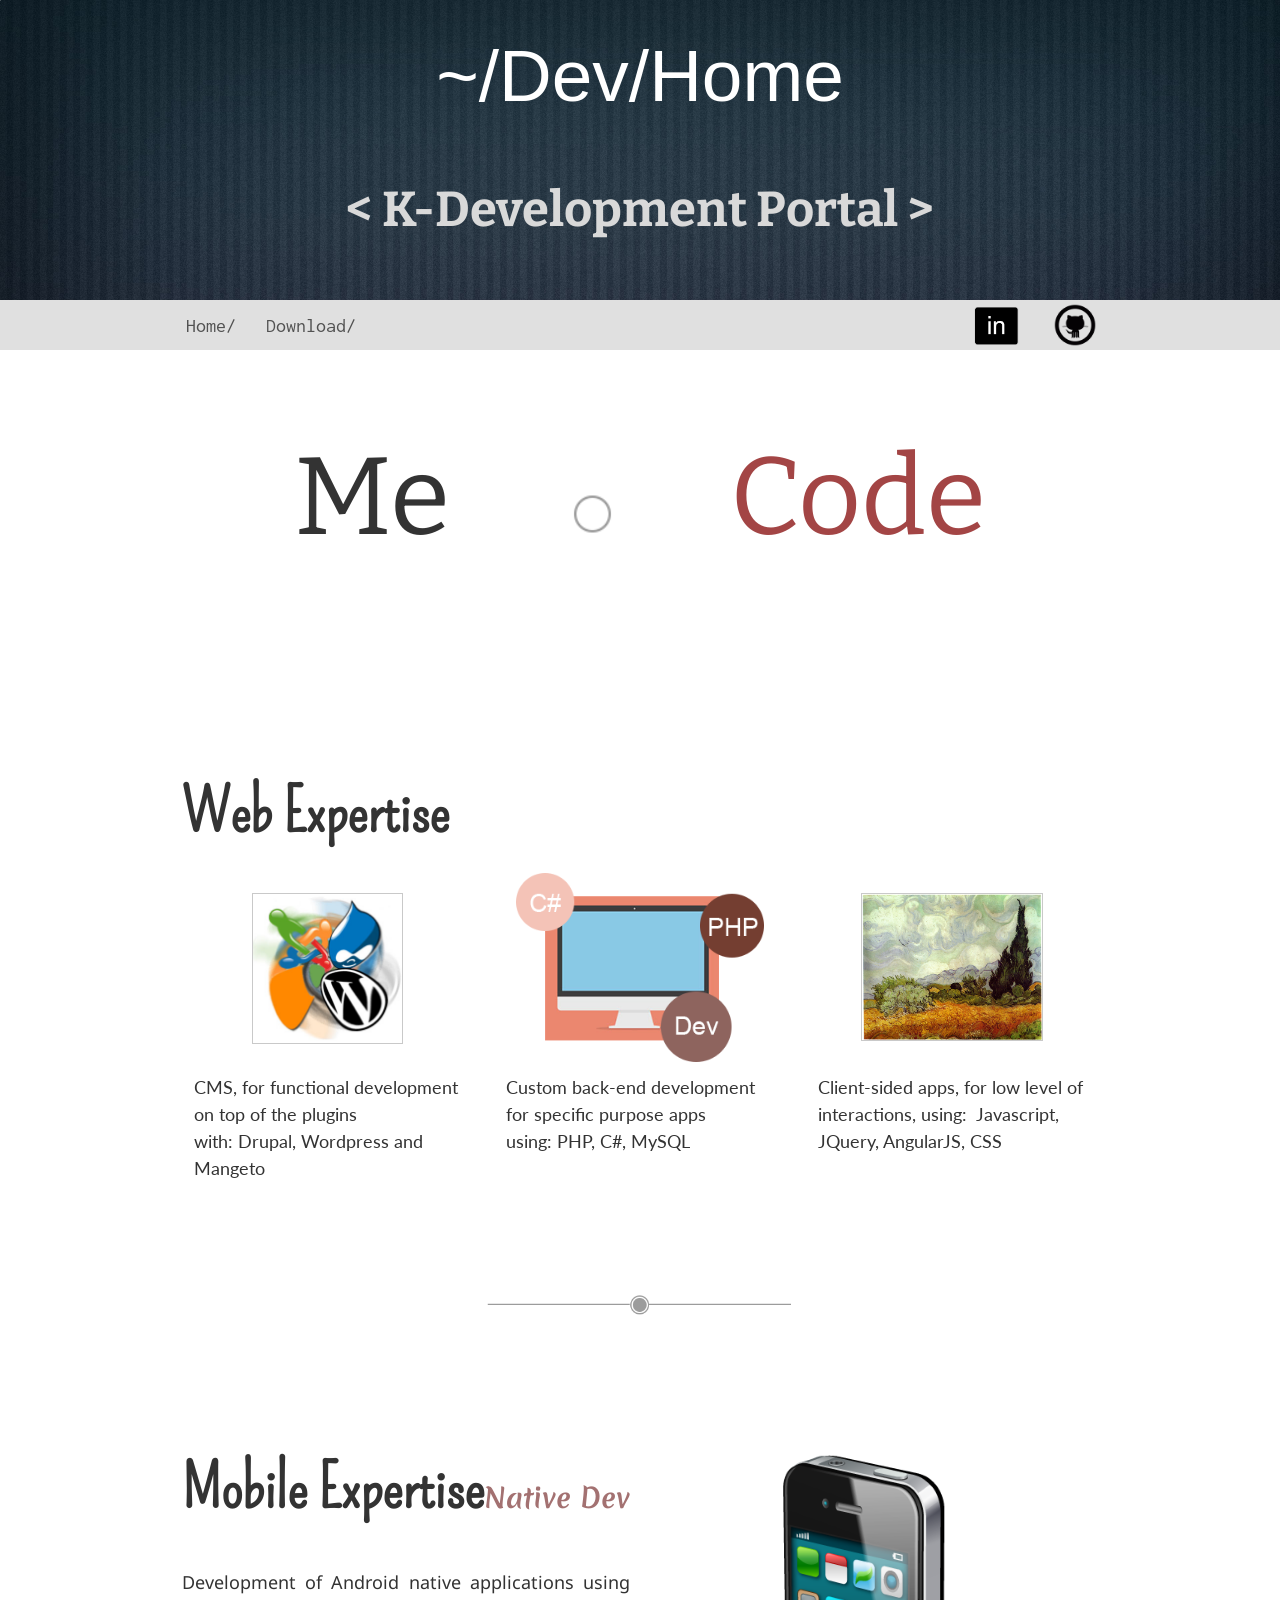
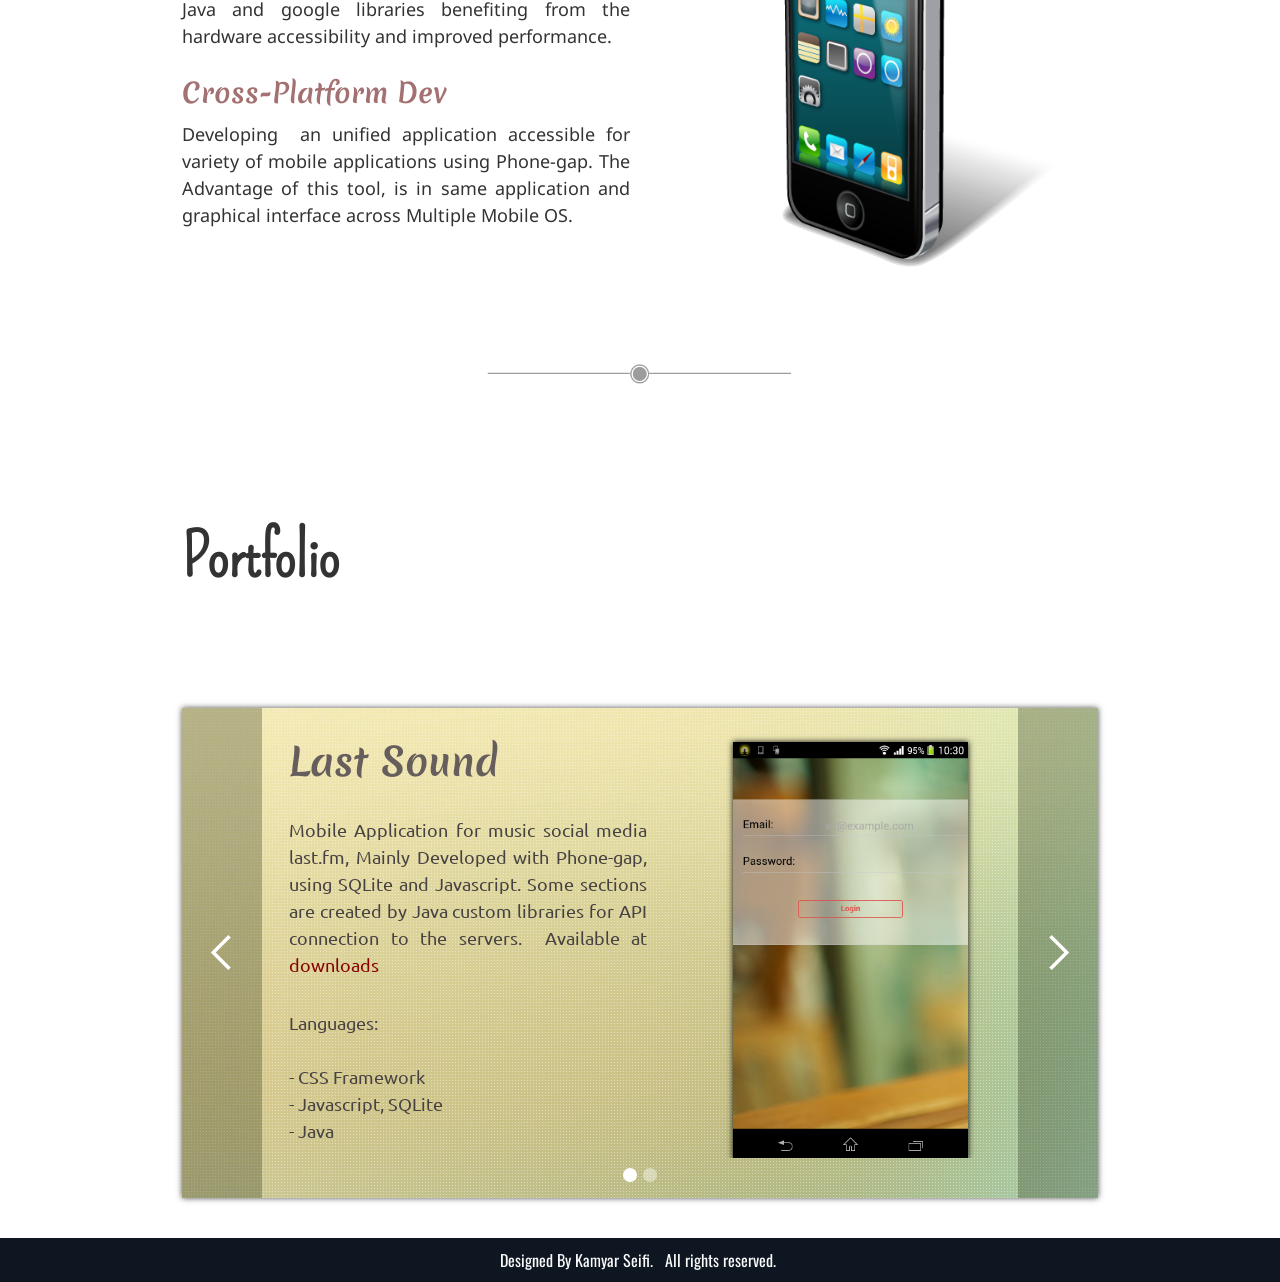
==== commit 5cc39546: "link fix" ====
--- a/index.html
+++ b/index.html
@@ -9,6 +9,7 @@
 <meta name="viewport" content="width=device-width, initial-scale=1">
 <meta name="generator" content="Webflow">
 <link rel="stylesheet" type="text/css" href="./lay.css">
+<link rel="shortcut icon" type="image/png" href="/ka.png"/>
 <script src="./webfont.js"></script>
 <link rel="stylesheet" href="http://fonts.googleapis.com/css?family=Droid+Sans:400,700%7CInconsolata:400,400italic,700,700italic%7CBitter:400,700,400italic%7COswald:300,400,700%7CLato:100,100italic,300,300italic,400,400italic,700,700italic,900,900italic%7CUbuntu:300,300italic,400,400italic,500,500italic,700,700italic%7CPompiere:regular%7CPatrick+Hand:regular%7CMerienda:regular%7COregano:regular%7CRationale:regular%7CFinger+Paint:regular">
 <script>WebFont.load({
@@ -25,7 +26,7 @@
 <div class="logo">~/Dev/Home</div>
 <h1 class="log">&lt; K-Development Portal &gt;</h1></div>
 <div class="menu"><div class="w-container">
-<div class="w-row"><div class="w-col w-col-1"><a class="menitem w--current" href="#">Home/</a></div><div class="w-col w-col-9"><a class="menitem" href="./downloads.html">Download/&nbsp;</a></div><div class="w-col w-col-1"><img src="./linkedin.png" alt="linkedin" width="104"></div><div class="w-col w-col-1"><img src="./github_login_icon.gif" alt="github" width="50" height="100%"></div></div></div></div><div><div class="w-container"><div class="w-tabs" data-duration-in="300" data-duration-out="100"><div class="w-tab-menu tabs"><a class="w-tab-link w-inline-block tabitem" data-w-tab="Tab 1"><div>Me</div></a><img class="between" src="./bet4.png" width="160" alt="bet4.png"><a class="w-tab-link w--current w-inline-block tabitem" data-w-tab="Tab 2"><div>Code</div></a></div><div class="w-tab-content" id="tcontent"><div class="sp"></div><div class="w-tab-pane tab" data-w-tab="Tab 1"><div class="w-row tabsection"><div class="w-col w-col-3"><img class="aboutimg" src="./ka.png" width="100%" alt="5400f8f20a902ac916a6c963_ka.png" data-ix="new-interaction" style="opacity: 1; transform: translateX(0px) translateY(0px); display: inline-block; transition: opacity 500ms, transform 500ms; -webkit-transition: opacity 500ms, transform 500ms;"></div><div class="w-col w-col-9"><h1 data-ix="new-interaction-2" style="opacity: 1; transform: translateX(0px) translateY(0px); display: inline-block; transition: opacity 750ms, transform 500ms; -webkit-transition: opacity 750ms, transform 500ms;">About&nbsp;Me&nbsp;</h1><p data-ix="new-interaction" style="opacity: 1; transform: translateX(0px) translateY(0px); display: inline-block; transition: opacity 500ms, transform 500ms; -webkit-transition: opacity 500ms, transform 500ms;">Started Developing 5th grade with Visual Basic, built up my way to C++, Python, Got interested in Web Development and CMS with PHP,&nbsp;HTML and CSS. Experienced in Mobile Application Development Specially by Phone-gap.&nbsp;My main interest is multiple layer/language application development which led me to Web and Mobile Application Development.&nbsp;</p></div></div><div class="line"><img src="./line.png" width="350" alt="line.png"></div><div class="tabsection"><div class="w-row"><div class="w-col w-col-8"><h1 data-ix="new-interaction-2" style="opacity: 1; transform: translateX(0px) translateY(0px); display: inline-block; transition: opacity 750ms, transform 500ms; -webkit-transition: opacity 750ms, transform 500ms;">Contact Info&nbsp;</h1><p class="contact" data-ix="new-interaction" style="opacity: 1; transform: translateX(0px) translateY(0px); display: inline-block; transition: opacity 500ms, transform 500ms; -webkit-transition: opacity 500ms, transform 500ms;">You can contact me via the followings:&nbsp;<br><br>Email:&nbsp;&nbsp;Kamyar.Seifi@gmail.com<br><br>LinkedIn:&nbsp;<a class="linkedin" target="_blank" href="http://ca.linkedin.com/pub/kamyar-seifi/80/926/540">Profile</a></p></div><div class="w-col w-col-4" data-ix="new-interaction-2" style="opacity: 1; transform: translateX(0px) translateY(0px); display: inline-block; transition: opacity 750ms, transform 500ms; -webkit-transition: opacity 750ms, transform 500ms;"><img src="./evl.jpg" width="94%" alt="evl.jpg" data-ix="new-interaction-2" style="opacity: 1; transform: translateX(0px) translateY(0px); display: inline-block; transition: opacity 750ms, transform 500ms; -webkit-transition: opacity 750ms, transform 500ms;"></div></div></div></div><div class="w-tab-pane w--tab-active tab" data-w-tab="Tab 2"><div class="tabsection"><h1 class="exp" data-ix="new-interaction-2" style="opacity: 1; transform: translateX(0px) translateY(0px); display: inline-block; transition: opacity 750ms, transform 500ms; -webkit-transition: opacity 750ms, transform 500ms;">Web Expertise</h1><div class="w-row"><div class="w-col w-col-4 expcell"><img class="cellimg" src="./cms.jpg" alt="cms" width="151" data-ix="new-interaction-3" style="opacity: 1; transform: translateX(0px) translateY(0px); display: inline-block; transition: opacity 500ms, transform 500ms; -webkit-transition: opacity 500ms, transform 500ms;"></div><div class="w-col w-col-4 expcell"><img class="mid" src="./appdev.png" alt="backend" width="247.984" data-ix="new-interaction-3" style="opacity: 1; transform: translateX(0px) translateY(0px); display: inline-block; transition: opacity 500ms, transform 500ms; -webkit-transition: opacity 500ms, transform 500ms;"></div><div class="w-col w-col-4 expcell"><img class="cellimg" src="./Vincent_Van_Gogh_0020.jpg" alt="front-end" width="181.984" data-ix="new-interaction-3" style="opacity: 1; transform: translateX(0px) translateY(0px); display: inline-block; transition: opacity 500ms, transform 500ms; -webkit-transition: opacity 500ms, transform 500ms;"></div></div><div class="w-row"><div class="w-col w-col-4"><p class="web-exp" data-ix="new-interaction-3" style="opacity: 0; transform: translateX(0px) translateY(58px);">CMS, for functional development on top of the plugins with:&nbsp;Drupal, Wordpress and Mangeto</p></div><div class="w-col w-col-4"><p class="web-exp" data-ix="new-interaction-3" style="opacity: 0; transform: translateX(0px) translateY(58px);">Custom back-end development for specific purpose apps using:&nbsp;PHP, C#, MySQL</p></div><div class="w-col w-col-4"><p class="web-exp" data-ix="new-interaction-3" style="opacity: 0; transform: translateX(0px) translateY(58px);">Client-sided apps, for low level of interactions, using:&nbsp;&nbsp;Javascript, JQuery, AngularJS, CSS&nbsp;</p></div></div></div><div class="line"><img src="./line.png" width="350" alt="line.png"></div><div class="tabsection"><div class="w-row"><div class="w-col w-col-6"><h1 class="exp" data-ix="new-interaction-2" style="opacity: 0; transform: translateX(-83px) translateY(0px);">Mobile Expertise</h1><h2 class="mexp" data-ix="new-interaction-2" style="opacity: 0; transform: translateX(-83px) translateY(0px);">Native Dev</h2><p data-ix="new-interaction" style="opacity: 0; transform: translateX(-83px) translateY(0px);">Development of Android native applications using Java and google libraries benefiting from the hardware accessibility and improved performance.&nbsp;</p><h2 class="mexp" data-ix="new-interaction-2" style="opacity: 0; transform: translateX(-83px) translateY(0px);">Cross-Platform Dev</h2><p data-ix="new-interaction" style="opacity: 0; transform: translateX(-83px) translateY(0px);">Developing&nbsp;&nbsp;an unified application accessible for variety of mobile applications using Phone-gap. The Advantage of this tool, is in same application and graphical interface across Multiple Mobile OS.&nbsp;</p></div><div class="w-col w-col-6"><img class="mimg" src="./yco5bRMcE.png" alt="mobile dev" data-ix="new-interaction-4" style="opacity: 0; transform: translateX(0px) translateY(58px);"></div></div></div><div class="line"><img src="./line.png" width="350" alt="line.png"></div><div class="tabsection"><h1 class="exp" data-ix="new-interaction-2" style="opacity: 0; transform: translateX(-83px) translateY(0px);">Portfolio&nbsp;</h1></div><div class="w-slider slider" data-animation="slide" data-duration="500" data-infinite="1"><div class="w-slider-mask mask"><div class="w-slide s1" style="transform: translateX(0px); opacity: 1;"><div class="w-row"><div class="w-col w-col-6"><h2 class="porthead">Last Sound</h2><p class="portpara">Mobile Application for music social media last.fm, Mainly Developed with Phone-gap, using SQLite and Javascript. Some sections are created by Java custom libraries for API connection to the servers.&nbsp;&nbsp;Available at <a class="l" href="./downloads.html">downloads</a></p><p class="portpara">Languages:&nbsp;<br><br>- CSS Framework<br>- Javascript, SQLite<br>- Java&nbsp;</p></div><div class="w-col w-col-6 portimg"><img class="pm" src="./s2.png" height="418" alt="s2.png"></div></div></div><div class="w-slide s1" style="transform: translateX(0px); opacity: 1;"><div class="w-row"><div class="w-col w-col-4"><img class="contim" src="./aTqB7nXTM.png" alt="aTqB7nXTM.png"></div><div class="w-col w-col-8"><h1 class="cont">Continue On...&nbsp;</h1></div></div></div></div><div class="w-slider-arrow-left arr"><div class="w-icon-slider-left"></div></div><div class="w-slider-arrow-right arr"><div class="w-icon-slider-right"></div></div><div class="w-slider-nav w-round"><div class="w-slider-dot w-active" data-wf-ignore=""></div><div class="w-slider-dot" data-wf-ignore=""></div></div></div></div></div></div></div></div><div class="footer"><div class="w-container"><div>Designed By Kamyar Seifi. &nbsp;&nbsp;All rights reserved.&nbsp;</div></div></div>
+<div class="w-row"><div class="w-col w-col-1"><a class="menitem w--current" href="#">Home/</a></div><div class="w-col w-col-9"><a class="menitem" href="./Downloads.html">Download/&nbsp;</a></div><div class="w-col w-col-1"><img src="./linkedin.png" alt="linkedin" width="104"></div><div class="w-col w-col-1"><img src="./github_login_icon.gif" alt="github" width="50" height="100%"></div></div></div></div><div><div class="w-container"><div class="w-tabs" data-duration-in="300" data-duration-out="100"><div class="w-tab-menu tabs"><a class="w-tab-link w-inline-block tabitem" data-w-tab="Tab 1"><div>Me</div></a><img class="between" src="./bet4.png" width="160" alt="bet4.png"><a class="w-tab-link w--current w-inline-block tabitem" data-w-tab="Tab 2"><div>Code</div></a></div><div class="w-tab-content" id="tcontent"><div class="sp"></div><div class="w-tab-pane tab" data-w-tab="Tab 1"><div class="w-row tabsection"><div class="w-col w-col-3"><img class="aboutimg" src="./ka.png" width="100%" alt="5400f8f20a902ac916a6c963_ka.png" data-ix="new-interaction" style="opacity: 1; transform: translateX(0px) translateY(0px); display: inline-block; transition: opacity 500ms, transform 500ms; -webkit-transition: opacity 500ms, transform 500ms;"></div><div class="w-col w-col-9"><h1 data-ix="new-interaction-2" style="opacity: 1; transform: translateX(0px) translateY(0px); display: inline-block; transition: opacity 750ms, transform 500ms; -webkit-transition: opacity 750ms, transform 500ms;">About&nbsp;Me&nbsp;</h1><p data-ix="new-interaction" style="opacity: 1; transform: translateX(0px) translateY(0px); display: inline-block; transition: opacity 500ms, transform 500ms; -webkit-transition: opacity 500ms, transform 500ms;">Started Developing 5th grade with Visual Basic, built up my way to C++, Python, Got interested in Web Development and CMS with PHP,&nbsp;HTML and CSS. Experienced in Mobile Application Development Specially by Phone-gap.&nbsp;My main interest is multiple layer/language application development which led me to Web and Mobile Application Development.&nbsp;</p></div></div><div class="line"><img src="./line.png" width="350" alt="line.png"></div><div class="tabsection"><div class="w-row"><div class="w-col w-col-8"><h1 data-ix="new-interaction-2" style="opacity: 1; transform: translateX(0px) translateY(0px); display: inline-block; transition: opacity 750ms, transform 500ms; -webkit-transition: opacity 750ms, transform 500ms;">Contact Info&nbsp;</h1><p class="contact" data-ix="new-interaction" style="opacity: 1; transform: translateX(0px) translateY(0px); display: inline-block; transition: opacity 500ms, transform 500ms; -webkit-transition: opacity 500ms, transform 500ms;">You can contact me via the followings:&nbsp;<br><br>Email:&nbsp;&nbsp;Kamyar.Seifi@gmail.com<br><br>LinkedIn:&nbsp;<a class="linkedin" target="_blank" href="http://ca.linkedin.com/pub/kamyar-seifi/80/926/540">Profile</a></p></div><div class="w-col w-col-4" data-ix="new-interaction-2" style="opacity: 1; transform: translateX(0px) translateY(0px); display: inline-block; transition: opacity 750ms, transform 500ms; -webkit-transition: opacity 750ms, transform 500ms;"><img src="./evl.jpg" width="94%" alt="evl.jpg" data-ix="new-interaction-2" style="opacity: 1; transform: translateX(0px) translateY(0px); display: inline-block; transition: opacity 750ms, transform 500ms; -webkit-transition: opacity 750ms, transform 500ms;"></div></div></div></div><div class="w-tab-pane w--tab-active tab" data-w-tab="Tab 2"><div class="tabsection"><h1 class="exp" data-ix="new-interaction-2" style="opacity: 1; transform: translateX(0px) translateY(0px); display: inline-block; transition: opacity 750ms, transform 500ms; -webkit-transition: opacity 750ms, transform 500ms;">Web Expertise</h1><div class="w-row"><div class="w-col w-col-4 expcell"><img class="cellimg" src="./cms.jpg" alt="cms" width="151" data-ix="new-interaction-3" style="opacity: 1; transform: translateX(0px) translateY(0px); display: inline-block; transition: opacity 500ms, transform 500ms; -webkit-transition: opacity 500ms, transform 500ms;"></div><div class="w-col w-col-4 expcell"><img class="mid" src="./appdev.png" alt="backend" width="247.984" data-ix="new-interaction-3" style="opacity: 1; transform: translateX(0px) translateY(0px); display: inline-block; transition: opacity 500ms, transform 500ms; -webkit-transition: opacity 500ms, transform 500ms;"></div><div class="w-col w-col-4 expcell"><img class="cellimg" src="./Vincent_Van_Gogh_0020.jpg" alt="front-end" width="181.984" data-ix="new-interaction-3" style="opacity: 1; transform: translateX(0px) translateY(0px); display: inline-block; transition: opacity 500ms, transform 500ms; -webkit-transition: opacity 500ms, transform 500ms;"></div></div><div class="w-row"><div class="w-col w-col-4"><p class="web-exp" data-ix="new-interaction-3" style="opacity: 0; transform: translateX(0px) translateY(58px);">CMS, for functional development on top of the plugins with:&nbsp;Drupal, Wordpress and Mangeto</p></div><div class="w-col w-col-4"><p class="web-exp" data-ix="new-interaction-3" style="opacity: 0; transform: translateX(0px) translateY(58px);">Custom back-end development for specific purpose apps using:&nbsp;PHP, C#, MySQL</p></div><div class="w-col w-col-4"><p class="web-exp" data-ix="new-interaction-3" style="opacity: 0; transform: translateX(0px) translateY(58px);">Client-sided apps, for low level of interactions, using:&nbsp;&nbsp;Javascript, JQuery, AngularJS, CSS&nbsp;</p></div></div></div><div class="line"><img src="./line.png" width="350" alt="line.png"></div><div class="tabsection"><div class="w-row"><div class="w-col w-col-6"><h1 class="exp" data-ix="new-interaction-2" style="opacity: 0; transform: translateX(-83px) translateY(0px);">Mobile Expertise</h1><h2 class="mexp" data-ix="new-interaction-2" style="opacity: 0; transform: translateX(-83px) translateY(0px);">Native Dev</h2><p data-ix="new-interaction" style="opacity: 0; transform: translateX(-83px) translateY(0px);">Development of Android native applications using Java and google libraries benefiting from the hardware accessibility and improved performance.&nbsp;</p><h2 class="mexp" data-ix="new-interaction-2" style="opacity: 0; transform: translateX(-83px) translateY(0px);">Cross-Platform Dev</h2><p data-ix="new-interaction" style="opacity: 0; transform: translateX(-83px) translateY(0px);">Developing&nbsp;&nbsp;an unified application accessible for variety of mobile applications using Phone-gap. The Advantage of this tool, is in same application and graphical interface across Multiple Mobile OS.&nbsp;</p></div><div class="w-col w-col-6"><img class="mimg" src="./yco5bRMcE.png" alt="mobile dev" data-ix="new-interaction-4" style="opacity: 0; transform: translateX(0px) translateY(58px);"></div></div></div><div class="line"><img src="./line.png" width="350" alt="line.png"></div><div class="tabsection"><h1 class="exp" data-ix="new-interaction-2" style="opacity: 0; transform: translateX(-83px) translateY(0px);">Portfolio&nbsp;</h1></div><div class="w-slider slider" data-animation="slide" data-duration="500" data-infinite="1"><div class="w-slider-mask mask"><div class="w-slide s1" style="transform: translateX(0px); opacity: 1;"><div class="w-row"><div class="w-col w-col-6"><h2 class="porthead">Last Sound</h2><p class="portpara">Mobile Application for music social media last.fm, Mainly Developed with Phone-gap, using SQLite and Javascript. Some sections are created by Java custom libraries for API connection to the servers.&nbsp;&nbsp;Available at <a class="l" href="./Downloads.html">downloads</a></p><p class="portpara">Languages:&nbsp;<br><br>- CSS Framework<br>- Javascript, SQLite<br>- Java&nbsp;</p></div><div class="w-col w-col-6 portimg"><img class="pm" src="./s2.png" height="418" alt="s2.png"></div></div></div><div class="w-slide s1" style="transform: translateX(0px); opacity: 1;"><div class="w-row"><div class="w-col w-col-4"><img class="contim" src="./aTqB7nXTM.png" alt="aTqB7nXTM.png"></div><div class="w-col w-col-8"><h1 class="cont">Continue On...&nbsp;</h1></div></div></div></div><div class="w-slider-arrow-left arr"><div class="w-icon-slider-left"></div></div><div class="w-slider-arrow-right arr"><div class="w-icon-slider-right"></div></div><div class="w-slider-nav w-round"><div class="w-slider-dot w-active" data-wf-ignore=""></div><div class="w-slider-dot" data-wf-ignore=""></div></div></div></div></div></div></div></div><div class="footer"><div class="w-container"><div>Designed By Kamyar Seifi. &nbsp;&nbsp;All rights reserved.&nbsp;</div></div></div>
 <script type="text/javascript" src="./jquery.min.js"></script>
 <script type="text/javascript" src="./webflow.js"></script>
 
--- a/lay.css
+++ b/lay.css
@@ -141,7 +141,7 @@
   width: 100%;
   height: 300px;
   border-top-left-radius: 1px;
-  background-image: url(http://uploads.webflow.com/54003120a584c663122b82d4/54004b2da584c663122b84f1_Elegant_Background-8.jpg);
+  background-image: url(./Elegant_Background-8.jpg);
   background-size: cover;
 }
 .logo {
@@ -265,7 +265,7 @@
   height: 490px;
   margin-bottom: 28px;
   background-color: #858f65;
-  background-image: url(http://uploads.webflow.com/54003120a584c663122b82d4/54004d17a584c663122b851b_Elegant_Background-2.jpg);
+  background-image: url(./Elegant_Background-2.jpg);
   box-shadow: #525151 0px 0px 6px 0px;
 }
 .porthead {
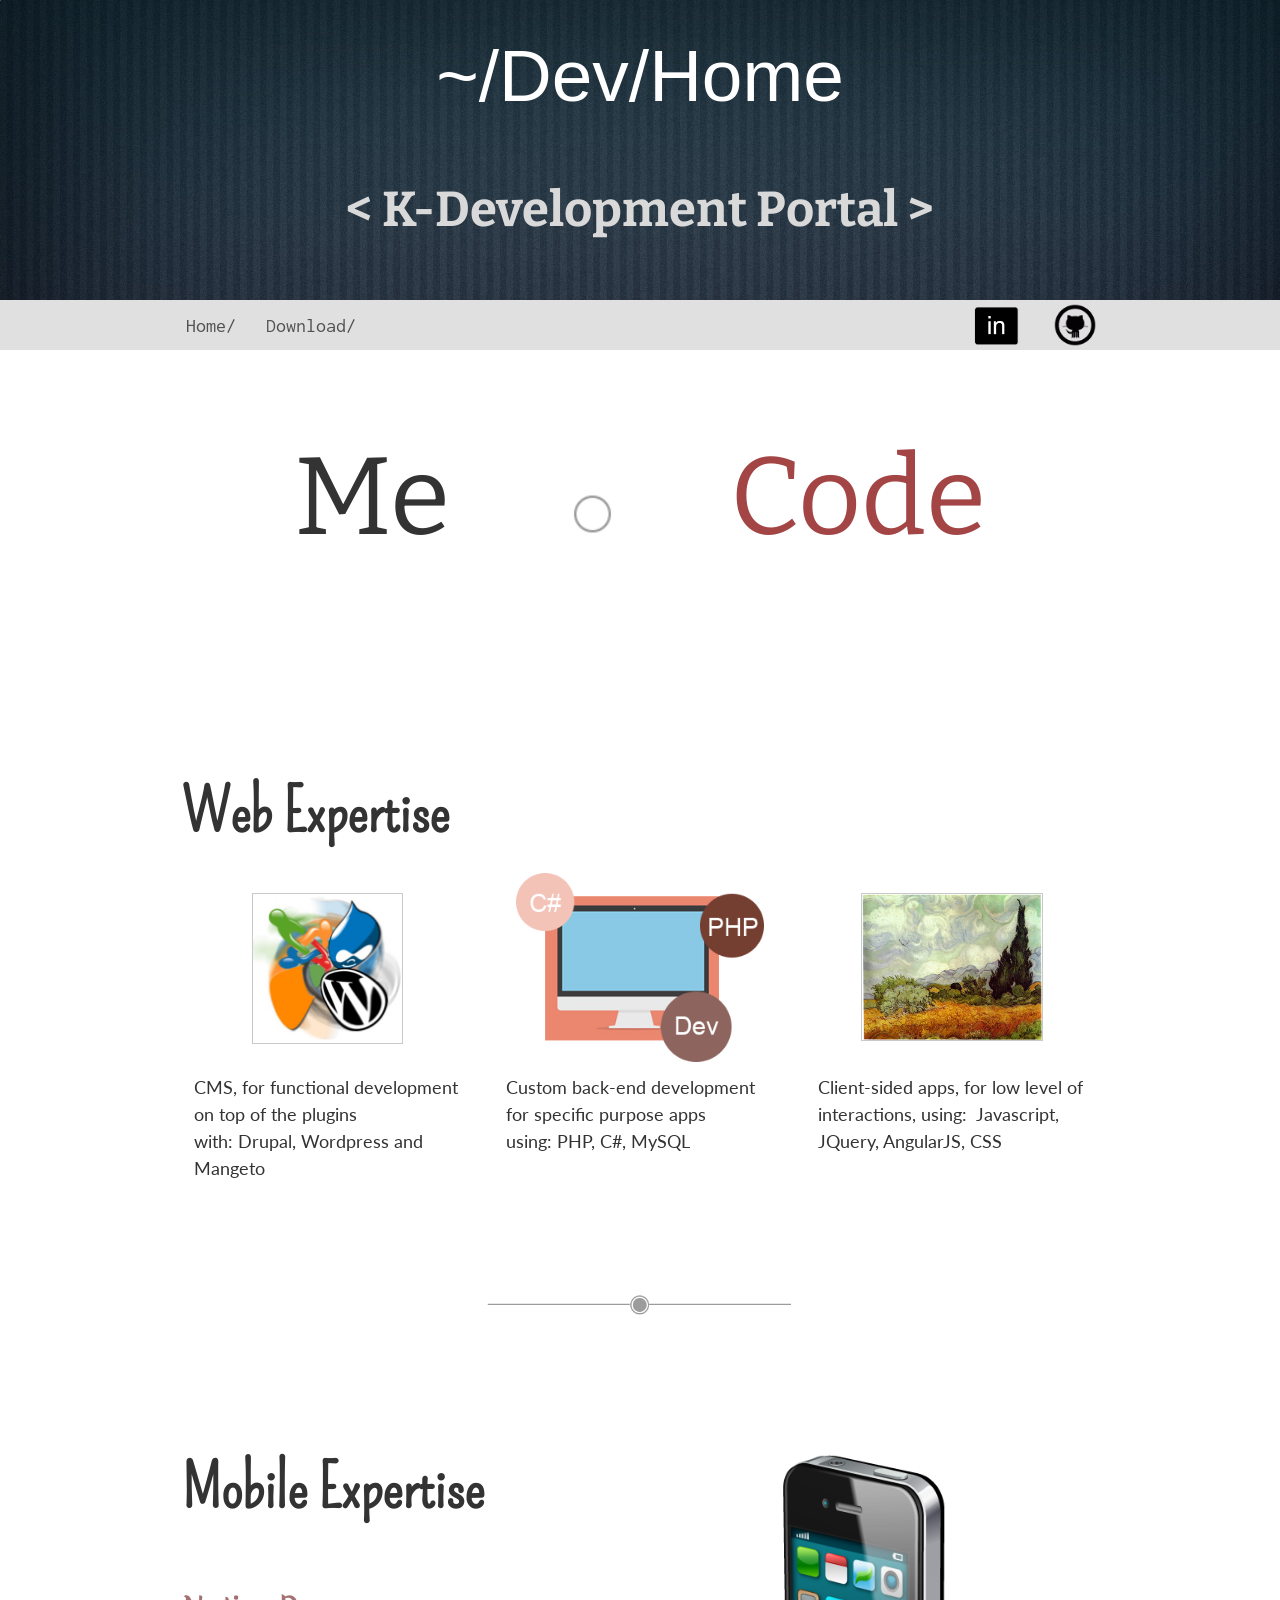
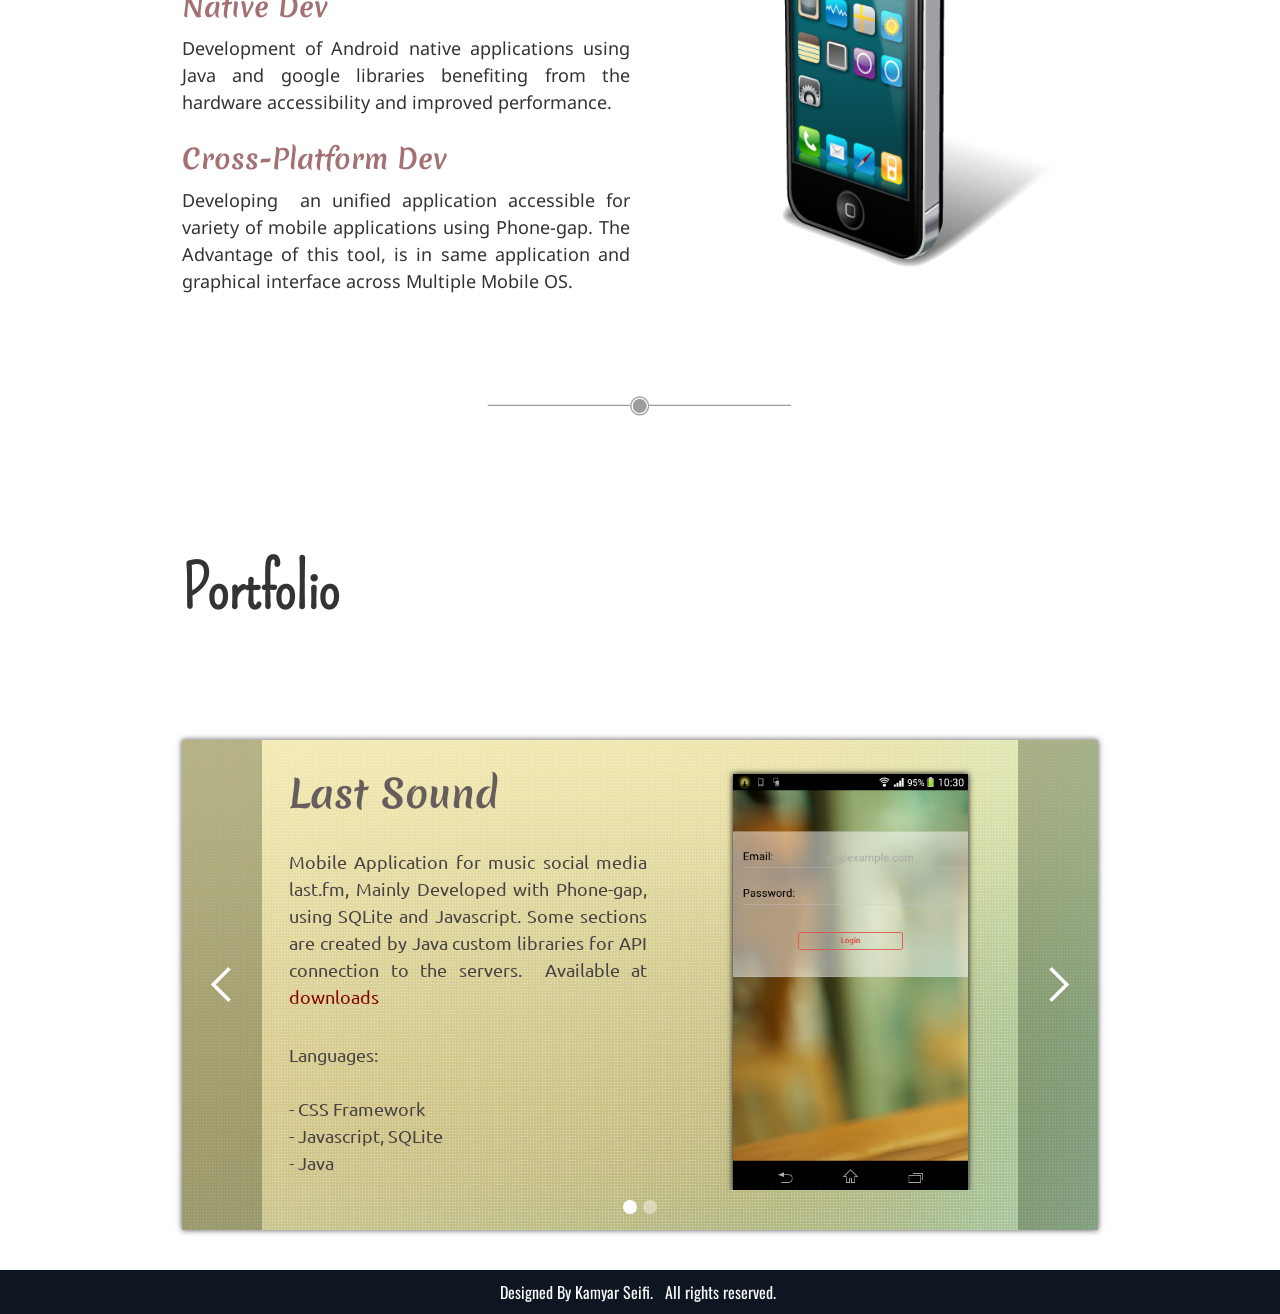
==== commit 815b574a: "files" ====
--- a/index.html
+++ b/index.html
@@ -26,7 +26,7 @@
 <div class="logo">~/Dev/Home</div>
 <h1 class="log">&lt; K-Development Portal &gt;</h1></div>
 <div class="menu"><div class="w-container">
-<div class="w-row"><div class="w-col w-col-1"><a class="menitem w--current" href="#">Home/</a></div><div class="w-col w-col-9"><a class="menitem" href="./Downloads.html">Download/&nbsp;</a></div><div class="w-col w-col-1"><img src="./linkedin.png" alt="linkedin" width="104"></div><div class="w-col w-col-1"><img src="./github_login_icon.gif" alt="github" width="50" height="100%"></div></div></div></div><div><div class="w-container"><div class="w-tabs" data-duration-in="300" data-duration-out="100"><div class="w-tab-menu tabs"><a class="w-tab-link w-inline-block tabitem" data-w-tab="Tab 1"><div>Me</div></a><img class="between" src="./bet4.png" width="160" alt="bet4.png"><a class="w-tab-link w--current w-inline-block tabitem" data-w-tab="Tab 2"><div>Code</div></a></div><div class="w-tab-content" id="tcontent"><div class="sp"></div><div class="w-tab-pane tab" data-w-tab="Tab 1"><div class="w-row tabsection"><div class="w-col w-col-3"><img class="aboutimg" src="./ka.png" width="100%" alt="5400f8f20a902ac916a6c963_ka.png" data-ix="new-interaction" style="opacity: 1; transform: translateX(0px) translateY(0px); display: inline-block; transition: opacity 500ms, transform 500ms; -webkit-transition: opacity 500ms, transform 500ms;"></div><div class="w-col w-col-9"><h1 data-ix="new-interaction-2" style="opacity: 1; transform: translateX(0px) translateY(0px); display: inline-block; transition: opacity 750ms, transform 500ms; -webkit-transition: opacity 750ms, transform 500ms;">About&nbsp;Me&nbsp;</h1><p data-ix="new-interaction" style="opacity: 1; transform: translateX(0px) translateY(0px); display: inline-block; transition: opacity 500ms, transform 500ms; -webkit-transition: opacity 500ms, transform 500ms;">Started Developing 5th grade with Visual Basic, built up my way to C++, Python, Got interested in Web Development and CMS with PHP,&nbsp;HTML and CSS. Experienced in Mobile Application Development Specially by Phone-gap.&nbsp;My main interest is multiple layer/language application development which led me to Web and Mobile Application Development.&nbsp;</p></div></div><div class="line"><img src="./line.png" width="350" alt="line.png"></div><div class="tabsection"><div class="w-row"><div class="w-col w-col-8"><h1 data-ix="new-interaction-2" style="opacity: 1; transform: translateX(0px) translateY(0px); display: inline-block; transition: opacity 750ms, transform 500ms; -webkit-transition: opacity 750ms, transform 500ms;">Contact Info&nbsp;</h1><p class="contact" data-ix="new-interaction" style="opacity: 1; transform: translateX(0px) translateY(0px); display: inline-block; transition: opacity 500ms, transform 500ms; -webkit-transition: opacity 500ms, transform 500ms;">You can contact me via the followings:&nbsp;<br><br>Email:&nbsp;&nbsp;Kamyar.Seifi@gmail.com<br><br>LinkedIn:&nbsp;<a class="linkedin" target="_blank" href="http://ca.linkedin.com/pub/kamyar-seifi/80/926/540">Profile</a></p></div><div class="w-col w-col-4" data-ix="new-interaction-2" style="opacity: 1; transform: translateX(0px) translateY(0px); display: inline-block; transition: opacity 750ms, transform 500ms; -webkit-transition: opacity 750ms, transform 500ms;"><img src="./evl.jpg" width="94%" alt="evl.jpg" data-ix="new-interaction-2" style="opacity: 1; transform: translateX(0px) translateY(0px); display: inline-block; transition: opacity 750ms, transform 500ms; -webkit-transition: opacity 750ms, transform 500ms;"></div></div></div></div><div class="w-tab-pane w--tab-active tab" data-w-tab="Tab 2"><div class="tabsection"><h1 class="exp" data-ix="new-interaction-2" style="opacity: 1; transform: translateX(0px) translateY(0px); display: inline-block; transition: opacity 750ms, transform 500ms; -webkit-transition: opacity 750ms, transform 500ms;">Web Expertise</h1><div class="w-row"><div class="w-col w-col-4 expcell"><img class="cellimg" src="./cms.jpg" alt="cms" width="151" data-ix="new-interaction-3" style="opacity: 1; transform: translateX(0px) translateY(0px); display: inline-block; transition: opacity 500ms, transform 500ms; -webkit-transition: opacity 500ms, transform 500ms;"></div><div class="w-col w-col-4 expcell"><img class="mid" src="./appdev.png" alt="backend" width="247.984" data-ix="new-interaction-3" style="opacity: 1; transform: translateX(0px) translateY(0px); display: inline-block; transition: opacity 500ms, transform 500ms; -webkit-transition: opacity 500ms, transform 500ms;"></div><div class="w-col w-col-4 expcell"><img class="cellimg" src="./Vincent_Van_Gogh_0020.jpg" alt="front-end" width="181.984" data-ix="new-interaction-3" style="opacity: 1; transform: translateX(0px) translateY(0px); display: inline-block; transition: opacity 500ms, transform 500ms; -webkit-transition: opacity 500ms, transform 500ms;"></div></div><div class="w-row"><div class="w-col w-col-4"><p class="web-exp" data-ix="new-interaction-3" style="opacity: 0; transform: translateX(0px) translateY(58px);">CMS, for functional development on top of the plugins with:&nbsp;Drupal, Wordpress and Mangeto</p></div><div class="w-col w-col-4"><p class="web-exp" data-ix="new-interaction-3" style="opacity: 0; transform: translateX(0px) translateY(58px);">Custom back-end development for specific purpose apps using:&nbsp;PHP, C#, MySQL</p></div><div class="w-col w-col-4"><p class="web-exp" data-ix="new-interaction-3" style="opacity: 0; transform: translateX(0px) translateY(58px);">Client-sided apps, for low level of interactions, using:&nbsp;&nbsp;Javascript, JQuery, AngularJS, CSS&nbsp;</p></div></div></div><div class="line"><img src="./line.png" width="350" alt="line.png"></div><div class="tabsection"><div class="w-row"><div class="w-col w-col-6"><h1 class="exp" data-ix="new-interaction-2" style="opacity: 0; transform: translateX(-83px) translateY(0px);">Mobile Expertise</h1><h2 class="mexp" data-ix="new-interaction-2" style="opacity: 0; transform: translateX(-83px) translateY(0px);">Native Dev</h2><p data-ix="new-interaction" style="opacity: 0; transform: translateX(-83px) translateY(0px);">Development of Android native applications using Java and google libraries benefiting from the hardware accessibility and improved performance.&nbsp;</p><h2 class="mexp" data-ix="new-interaction-2" style="opacity: 0; transform: translateX(-83px) translateY(0px);">Cross-Platform Dev</h2><p data-ix="new-interaction" style="opacity: 0; transform: translateX(-83px) translateY(0px);">Developing&nbsp;&nbsp;an unified application accessible for variety of mobile applications using Phone-gap. The Advantage of this tool, is in same application and graphical interface across Multiple Mobile OS.&nbsp;</p></div><div class="w-col w-col-6"><img class="mimg" src="./yco5bRMcE.png" alt="mobile dev" data-ix="new-interaction-4" style="opacity: 0; transform: translateX(0px) translateY(58px);"></div></div></div><div class="line"><img src="./line.png" width="350" alt="line.png"></div><div class="tabsection"><h1 class="exp" data-ix="new-interaction-2" style="opacity: 0; transform: translateX(-83px) translateY(0px);">Portfolio&nbsp;</h1></div><div class="w-slider slider" data-animation="slide" data-duration="500" data-infinite="1"><div class="w-slider-mask mask"><div class="w-slide s1" style="transform: translateX(0px); opacity: 1;"><div class="w-row"><div class="w-col w-col-6"><h2 class="porthead">Last Sound</h2><p class="portpara">Mobile Application for music social media last.fm, Mainly Developed with Phone-gap, using SQLite and Javascript. Some sections are created by Java custom libraries for API connection to the servers.&nbsp;&nbsp;Available at <a class="l" href="./Downloads.html">downloads</a></p><p class="portpara">Languages:&nbsp;<br><br>- CSS Framework<br>- Javascript, SQLite<br>- Java&nbsp;</p></div><div class="w-col w-col-6 portimg"><img class="pm" src="./s2.png" height="418" alt="s2.png"></div></div></div><div class="w-slide s1" style="transform: translateX(0px); opacity: 1;"><div class="w-row"><div class="w-col w-col-4"><img class="contim" src="./aTqB7nXTM.png" alt="aTqB7nXTM.png"></div><div class="w-col w-col-8"><h1 class="cont">Continue On...&nbsp;</h1></div></div></div></div><div class="w-slider-arrow-left arr"><div class="w-icon-slider-left"></div></div><div class="w-slider-arrow-right arr"><div class="w-icon-slider-right"></div></div><div class="w-slider-nav w-round"><div class="w-slider-dot w-active" data-wf-ignore=""></div><div class="w-slider-dot" data-wf-ignore=""></div></div></div></div></div></div></div></div><div class="footer"><div class="w-container"><div>Designed By Kamyar Seifi. &nbsp;&nbsp;All rights reserved.&nbsp;</div></div></div>
+<div class="w-row"><div class="w-col w-col-1"><a class="menitem w--current" href="#">Home/</a></div><div class="w-col w-col-9"><a class="menitem" href="./Downloads.html">Download/&nbsp;</a></div><div class="w-col w-col-1"><img src="./linkedin.png" alt="linkedin" width="104"></div><div class="w-col w-col-1"><img src="./github_login_icon.gif" alt="github" width="50" height="100%"></div></div></div></div><div><div class="w-container"><div class="w-tabs" data-duration-in="300" data-duration-out="100"><div class="w-tab-menu tabs"><a class="w-tab-link w-inline-block tabitem" data-w-tab="Tab 1"><div>Me</div></a><img class="between" src="./bet4.png" width="160" alt="bet4.png"><a class="w-tab-link w--current w-inline-block tabitem" data-w-tab="Tab 2"><div>Code</div></a></div><div class="w-tab-content" id="tcontent"><div class="sp"></div><div class="w-tab-pane tab" data-w-tab="Tab 1"><div class="w-row tabsection"><div class="w-col w-col-3"><img class="aboutimg" src="./ka.png" width="100%" alt="5400f8f20a902ac916a6c963_ka.png" data-ix="new-interaction" style="opacity: 1; transform: translateX(0px) translateY(0px); display: inline-block; transition: opacity 500ms, transform 500ms; -webkit-transition: opacity 500ms, transform 500ms;"></div><div class="w-col w-col-9"><h1 data-ix="new-interaction-2" style="opacity: 1; transform: translateX(0px) translateY(0px); display: inline-block; transition: opacity 750ms, transform 500ms; -webkit-transition: opacity 750ms, transform 500ms;">About&nbsp;Me&nbsp;</h1><p data-ix="new-interaction" style="opacity: 1; transform: translateX(0px) translateY(0px); display: inline-block; transition: opacity 500ms, transform 500ms; -webkit-transition: opacity 500ms, transform 500ms;">Started Developing 5th grade with Visual Basic, built up my way to C++, Python, Got interested in Web Development and CMS with PHP,&nbsp;HTML and CSS. Experienced in Mobile Application Development Specially by Phone-gap.&nbsp;My main interest is multiple layer/language application development which led me to Web and Mobile Application Development.&nbsp;</p></div></div><div class="line"><img src="./line.png" width="350" alt="line.png"></div><div class="tabsection"><div class="w-row"><div class="w-col w-col-8"><h1 data-ix="new-interaction-2" style="opacity: 1; transform: translateX(0px) translateY(0px); display: inline-block; transition: opacity 750ms, transform 500ms; -webkit-transition: opacity 750ms, transform 500ms;">Contact Info&nbsp;</h1><p class="contact" data-ix="new-interaction" style="opacity: 1; transform: translateX(0px) translateY(0px); display: inline-block; transition: opacity 500ms, transform 500ms; -webkit-transition: opacity 500ms, transform 500ms;">You can contact me via the followings:&nbsp;<br><br>Email:&nbsp;&nbsp;Kamyar.Seifi@gmail.com<br><br>LinkedIn:&nbsp;<a class="linkedin" target="_blank" href="http://ca.linkedin.com/pub/kamyar-seifi/80/926/540">Profile</a></p></div><div class="w-col w-col-4" data-ix="new-interaction-2" style="opacity: 1; transform: translateX(0px) translateY(0px); display: inline-block; transition: opacity 750ms, transform 500ms; -webkit-transition: opacity 750ms, transform 500ms;"><img src="./evl.jpg" width="94%" alt="evl.jpg" data-ix="new-interaction-2" style="opacity: 1; transform: translateX(0px) translateY(0px); display: inline-block; transition: opacity 750ms, transform 500ms; -webkit-transition: opacity 750ms, transform 500ms;"></div></div></div></div><div class="w-tab-pane w--tab-active tab" data-w-tab="Tab 2"><div class="tabsection"><h1 class="exp" data-ix="new-interaction-2" style="opacity: 1; transform: translateX(0px) translateY(0px); display: inline-block; transition: opacity 750ms, transform 500ms; -webkit-transition: opacity 750ms, transform 500ms;">Web Expertise</h1><div class="w-row"><div class="w-col w-col-4 expcell"><img class="cellimg" src="./cms.jpg" alt="cms" width="151" data-ix="new-interaction-3" style="opacity: 1; transform: translateX(0px) translateY(0px); display: inline-block; transition: opacity 500ms, transform 500ms; -webkit-transition: opacity 500ms, transform 500ms;"></div><div class="w-col w-col-4 expcell"><img class="mid" src="./appdev.png" alt="backend" width="247.984" data-ix="new-interaction-3" style="opacity: 1; transform: translateX(0px) translateY(0px); display: inline-block; transition: opacity 500ms, transform 500ms; -webkit-transition: opacity 500ms, transform 500ms;"></div><div class="w-col w-col-4 expcell"><img class="cellimg" src="./Vincent_Van_Gogh_0020.jpg" alt="front-end" width="181.984" data-ix="new-interaction-3" style="opacity: 1; transform: translateX(0px) translateY(0px); display: inline-block; transition: opacity 500ms, transform 500ms; -webkit-transition: opacity 500ms, transform 500ms;"></div></div><div class="w-row"><div class="w-col w-col-4"><p class="web-exp" data-ix="new-interaction-3" style="opacity: 0; transform: translateX(0px) translateY(58px);">CMS, for functional development on top of the plugins with:&nbsp;Drupal, Wordpress and Mangeto</p></div><div class="w-col w-col-4"><p class="web-exp" data-ix="new-interaction-3" style="opacity: 0; transform: translateX(0px) translateY(58px);">Custom back-end development for specific purpose apps using:&nbsp;PHP, C#, MySQL</p></div><div class="w-col w-col-4"><p class="web-exp" data-ix="new-interaction-3" style="opacity: 0; transform: translateX(0px) translateY(58px);">Client-sided apps, for low level of interactions, using:&nbsp;&nbsp;Javascript, JQuery, AngularJS, CSS&nbsp;</p></div></div></div><div class="line"><img src="./line.png" width="350" alt="line.png"></div><div class="tabsection"><div class="w-row"><div class="w-col w-col-6"><h1 class="exp" data-ix="new-interaction-2" style="opacity: 0; transform: translateX(-83px) translateY(0px);">Mobile Expertise</h1><div style="display:block !important;"><h2 class="mexp" data-ix="new-interaction-2" style="opacity: 0; transform: translateX(-83px) translateY(0px);">Native Dev</h2></div><p data-ix="new-interaction" style="opacity: 0; transform: translateX(-83px) translateY(0px);">Development of Android native applications using Java and google libraries benefiting from the hardware accessibility and improved performance.&nbsp;</p><h2 class="mexp" data-ix="new-interaction-2" style="opacity: 0; transform: translateX(-83px) translateY(0px);">Cross-Platform Dev</h2><p data-ix="new-interaction" style="opacity: 0; transform: translateX(-83px) translateY(0px);">Developing&nbsp;&nbsp;an unified application accessible for variety of mobile applications using Phone-gap. The Advantage of this tool, is in same application and graphical interface across Multiple Mobile OS.&nbsp;</p></div><div class="w-col w-col-6"><img class="mimg" src="./yco5bRMcE.png" alt="mobile dev" data-ix="new-interaction-4" style="opacity: 0; transform: translateX(0px) translateY(58px);"></div></div></div><div class="line"><img src="./line.png" width="350" alt="line.png"></div><div class="tabsection"><h1 class="exp" data-ix="new-interaction-2" style="opacity: 0; transform: translateX(-83px) translateY(0px);">Portfolio&nbsp;</h1></div><div class="w-slider slider" data-animation="slide" data-duration="500" data-infinite="1"><div class="w-slider-mask mask"><div class="w-slide s1" style="transform: translateX(0px); opacity: 1;"><div class="w-row"><div class="w-col w-col-6"><h2 class="porthead">Last Sound</h2><p class="portpara">Mobile Application for music social media last.fm, Mainly Developed with Phone-gap, using SQLite and Javascript. Some sections are created by Java custom libraries for API connection to the servers.&nbsp;&nbsp;Available at <a class="l" href="./Downloads.html">downloads</a></p><p class="portpara">Languages:&nbsp;<br><br>- CSS Framework<br>- Javascript, SQLite<br>- Java&nbsp;</p></div><div class="w-col w-col-6 portimg"><img class="pm" src="./s2.png" height="418" alt="s2.png"></div></div></div><div class="w-slide s1" style="transform: translateX(0px); opacity: 1;"><div class="w-row"><div class="w-col w-col-4"><img class="contim" src="./aTqB7nXTM.png" alt="aTqB7nXTM.png"></div><div class="w-col w-col-8"><h1 class="cont">Continue On...&nbsp;</h1></div></div></div></div><div class="w-slider-arrow-left arr"><div class="w-icon-slider-left"></div></div><div class="w-slider-arrow-right arr"><div class="w-icon-slider-right"></div></div><div class="w-slider-nav w-round"><div class="w-slider-dot w-active" data-wf-ignore=""></div><div class="w-slider-dot" data-wf-ignore=""></div></div></div></div></div></div></div></div><div class="footer"><div class="w-container"><div>Designed By Kamyar Seifi. &nbsp;&nbsp;All rights reserved.&nbsp;</div></div></div>
 <script type="text/javascript" src="./jquery.min.js"></script>
 <script type="text/javascript" src="./webflow.js"></script>
 
